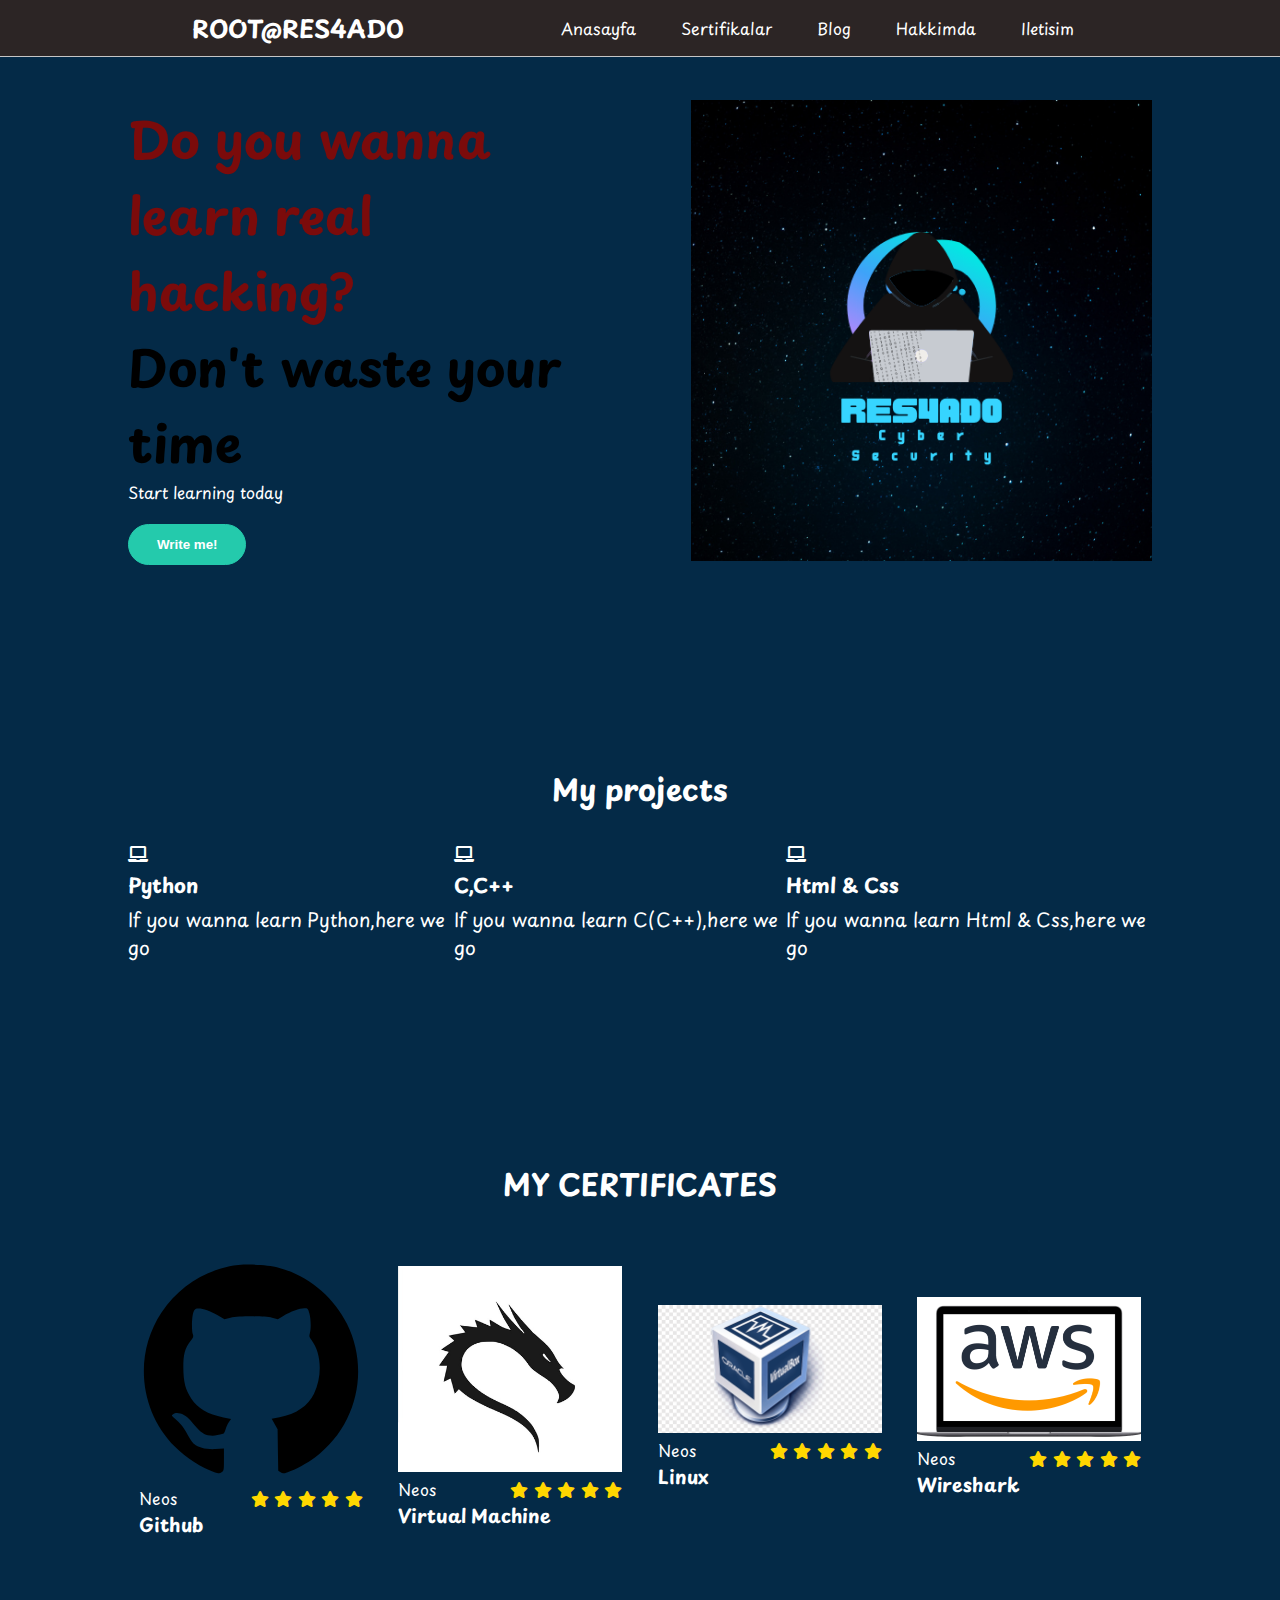
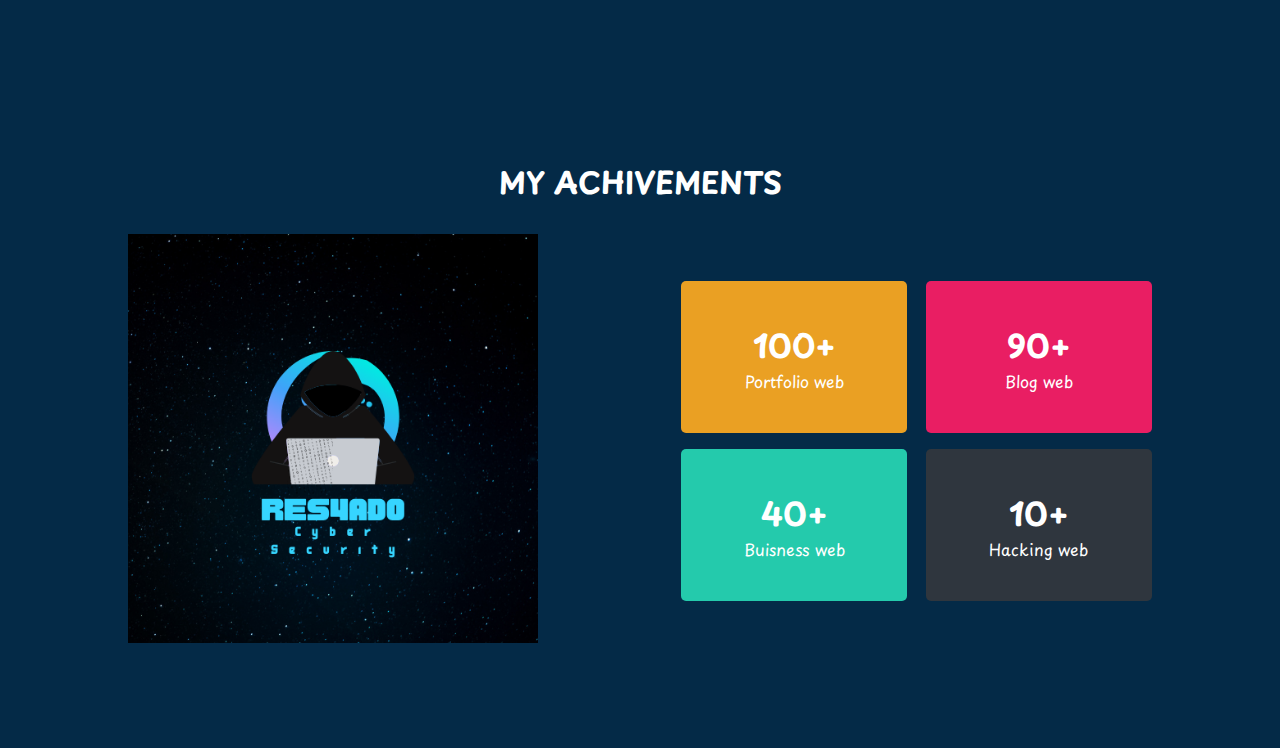
==== index.html @ 1a459b87 "Add files via upload" ====
<!DOCTYPE html>
<html lang="en">
<head>
    <meta charset="UTF-8">
    <meta name="viewport" content="width=device-width, initial-scale=1.0">
    <title>Res4ad0</title>
    <link rel="stylesheet" href="css/style.css">
    <link rel="stylesheet" href="/css/all.min.css">
    <link href="https://fonts.googleapis.com/css2?family=Playpen+Sans&display=swap" rel="stylesheet">
</head>
<body>
    <!---------------------------------Header--------------------------------------->
    <header>
        <div class="navbar">
            <div class="logo">
                <h2><a href="#">root@res4ad0</a></h2>
            </div>
            <ul class="navbar_links">
                <li><a href="#anasayfa">Anasayfa</a></li>
                <li><a href="#sertifikalar">Sertifikalar</a></li>
                <li><a href="#blog">Blog</a></li>
                <li><a href="#hakkimda">Hakkimda</a></li>
                <li><a href="#iletisim">Iletisim</a></li>   
            </ul>
        </div>
    </header>
    <!--------------------------------ANASAYFA------------------------------------->
    <section id="anasayfa">
        <div class="inner_anasayfa">
            <div class="child_anasayfa">
                <h1>Do you wanna learn real hacking?<br> <span class="span_child">Don't waste your time</span></h1>
                <p>Start learning today </p>
                <button class="btn">Write me!</button>
            </div>
            <div class="child_anasayfa">
                <img src="images/logo.png" alt="">
            </div>
        </div>    
    </section>
    <!-----------------------------My projects-------------------------------->
    <section id="My projects">
        <div class="section_title">
        <h2>My projects</h2>
        </div>
        <div class="innersoftware">
            <div class="innersoftware_child">
                <div class="icon">
                  <i class="fas fa-laptop"></i>
                </div>
                <h3>Python</h3>
                <p>If you wanna learn Python,here we go</p>
            </div>
            <div class="innersoftware_child">
                <div class="icon">
                  <i class="fas fa-laptop"></i>
                </div>
                <h3>C,C++</h3>
                <p>If you wanna learn C(C++),here we go</p>
            </div>
            <div class="innersoftware_child">
                <div class="icon">
                  <i class="fas fa-laptop"></i>
                </div>
                <h3>Html & Css</h3>
                <p>If you wanna learn Html & Css,here we go</p>
            </div>
        </div>
    </section>
 <!---------------------Serifikalarim---------------->
    <section id="setifikalarim">
        <div class="section_title">
            <h2>MY CERTIFICATES</h2>
        </div>
        <div class="inner_courses">
            <div class="child_courses">
                <div class="course_img">
                    <img src="images/GitHub_Invertocat_Logo.svg" alt="">
                </div>
                <div class="detail">
                    <p>Neos</p>
                    <ul>
                        <li><i class="fas fa-star"></i></li>
                        <li><i class="fas fa-star"></i></li>
                        <li><i class="fas fa-star"></i></li>
                        <li><i class="fas fa-star"></i></li>
                        <li><i class="fas fa-star"></i></li>
                    </ul>
                    
                </div>
                <h3>Github</h3>
            </div>
            <div class="child_courses">
                <div class="course_img">
                    <img src="images/linux.png" alt="">
                </div>
                <div class="detail">
                    <p>Neos</p>
                    <ul>
                        <li><i class="fas fa-star"></i></li>
                        <li><i class="fas fa-star"></i></li>
                        <li><i class="fas fa-star"></i></li>
                        <li><i class="fas fa-star"></i></li>
                        <li><i class="fas fa-star"></i></li>
                    </ul>
                  
                </div>
                <h3>Virtual Machine</h3>
            </div>  <div class="child_courses">
                <div class="course_img">
                    <img src="images/png-clipart-virtualbox-virtual-machine-operating-systems-virtualization-x86-linux-logo-linux.png" alt="">
                </div>
                <div class="detail">
                    <p>Neos</p>
                    <ul>
                        <li><i class="fas fa-star"></i></li>
                        <li><i class="fas fa-star"></i></li>
                        <li><i class="fas fa-star"></i></li>
                        <li><i class="fas fa-star"></i></li>
                        <li><i class="fas fa-star"></i></li>
                    </ul>
                   
                </div>
                <h3>Linux</h3>
            </div>  <div class="child_courses">
                <div class="course_img">
                    <img src="images/aws-mac.png" alt="">
                <div class="detail">
                    <p>Neos</p>
                    <ul>
                        <li><i class="fas fa-star"></i></li>
                        <li><i class="fas fa-star"></i></li>
                        <li><i class="fas fa-star"></i></li>
                        <li><i class="fas fa-star"></i></li>
                        <li><i class="fas fa-star"></i></li>
                    </ul>
                   
                </div>
                <h3>Wireshark</h3>
          
        </div>
    </section>
    <!--------------------My-achivements---------->
    <section id="achivements">
        <div class="section_title">
            <h2>MY ACHIVEMENTS</h2>
        </div>
        <div class="inner_achivement">
            <div class="child_achivement">
                <img src="images/logo.png" alt="">
            </div>
            <div class="child_achivement2">
                <div class="single_detail sd1">
                    <h1>100+</h1>
                    <p>Portfolio web</p>
                </div>
                <div class="single_detail sd2">
                    <h1>90+</h1>
                    <p>Blog web</p>
                </div> 
                <div class="single_detail sd3">
                    <h1>40+</h1>
                    <p>Buisness web</p>
                </div> 
                <div class="single_detail sd4">
                    <h1>10+</h1>
                    <p>Hacking web</p>
                </div>
            </div>
        </div>
    </section>



   
</body>
</html>
---- css/style.css ----
html{
    scroll-behavior: smooth;
}
*{
    padding: 0;
    margin: 0;
    box-sizing: border-box;
    list-style: none;
    text-decoration: none;
}

body{
    font-family: 'Playpen Sans', cursive;
}

img{
    width: 100%;
}

section{
    padding: 100px 0;
    background: #042a47;
}

.section_title{
    margin-bottom: 30px;
}

.section_title h2{
    position:relative;
    text-align: center;
    color: #fff;
    font-size: 30px;
    transition: all .5s ease-in-out;
}

.section_title h2:hover{
    background-color: aqua;

}

/*---------------------------HEADER----------- */

header{
    background: rgb(44,37,37);
    border-bottom: 1px solid rgba(238,238,238,0.801);
    position: fixed;
    width: 100%;
    z-index: 5;
}

.navbar{
    display: flex;
    justify-content: space-around;
    align-items: center;
    margin: 0 auto;
    width: 80%;
    padding: 10px 0;
}

.navbar_links{
    display: flex;

}
.navbar_links li a{
    margin-left: 15px;
    color: #fff;
    padding: 5px 15px;
    border-radius: 5px;
    transition: all.5s ease-in-out;
}
.navbar_links li a:hover{
    background-color: #24caac;
}

.logo h2 a{
    color: #fff;
    text-transform: uppercase;

}

/*Anasayfa*/
.inner_anasayfa{
    display: flex;
    align-items: center;
    justify-content: space-between;
    margin: 0 auto;
    width: 80%;
    color: #fff;
}

.child_anasayfa{
    flex-basis: 45%;

}
.child_anasayfa h1{
    font-size: 50px;
    color: #7b0b0b;
}

.span_child{
    color: black;
}

.span_child p{
    color: aqua;
    font-size: 25px;
    margin-bottom: 13px;
}

.btn{
    background: #24caac;
    padding: 12px 28px;
    border-radius: 25px;
    color: white;
    border: 1px solid #24caac;
    font-weight: 700;
    cursor: pointer;
    transition: all .3s ease;
    margin-top: 20px;
}

.btn:hover{
    background: transparent;
    letter-spacing: 2px;
}

/*-----Yazilim---*/
.innersoftware{
    display: flex;
    align-items: center;
    width: 80%;
    justify-content: space-between;
    margin: 0 auto;
    color: #fff;
}

.inner_child{
    flex-basis: 31%;
    color: #fff;
    padding: 25px 20px;
    background: rgba(55,66,80,0.281);
    border-radius: 5px;
    border:1px solid transparent;
    transition:all .5s ease-in-out;
}

.innersoftware_child:hover{
    border: 1px solid #24caac;
}

.innersoftware_child:icon{
    font-size: 25px;
    color: #24caac;
}

.innersoftware_child h3{
    font-size: 20px;
    margin: 5px 0;
}

.innersoftware_child p{
    font-size: 19px;
}

/*--------My-certifications------------*/

.inner_courses{
    display: flex;
    flex-wrap: wrap;
    justify-content: space-between;
    align-items: center;
    width: 80%;
    margin: 0 auto;
}

.child_courses{
    flex-basis: 24%;
    color:#fff;
    padding: 20px 10px 20px 10px;
    border: 1px solid transparent;
    transition: .3s;
    border-radius: 5px;
}

.child_courses:hover{
    border: 1px solid #24caac;
}

.child_courses .detail{
    display: flex;
    justify-content: space-between;
}

.child_courses .detail ul{
    display: flex;
    justify-content: space-between;
    flex-basis: 50%;

}

.child_courses .detail ul li{
    color: gold;
}

.inner_achivement{
    display: flex;
    flex-wrap: wrap;
    justify-content: space-between;
    align-items: center;
    width: 80%;
    margin: 0 auto;
}

.child_achivement{
    flex-basis: 40%;
}

.child_achivement img{
    height: 100%;
    width: 100%;
    object-fit: cover;

}

.child_achivement2{
    flex-basis: 46%;
    display: flex;
    flex-wrap: wrap;
    text-align: center;
    justify-content: space-between;
}

.single_detail{
    flex-basis: 48%;
    padding: 40px 30px;
    color: #fff;
    border-radius: 5px;
    transition: .3s;
}

.single_detail:hover{
    transform: scale(1.03);
}

.sd1{
    background: #EAA023;
}

.sd2{
    background: #E91E63;
}
.sd3{
    background: #24caac;
    margin-top: 1rem;
}
.sd4{
    background: #2f363e;
    margin-top: 1rem;
}
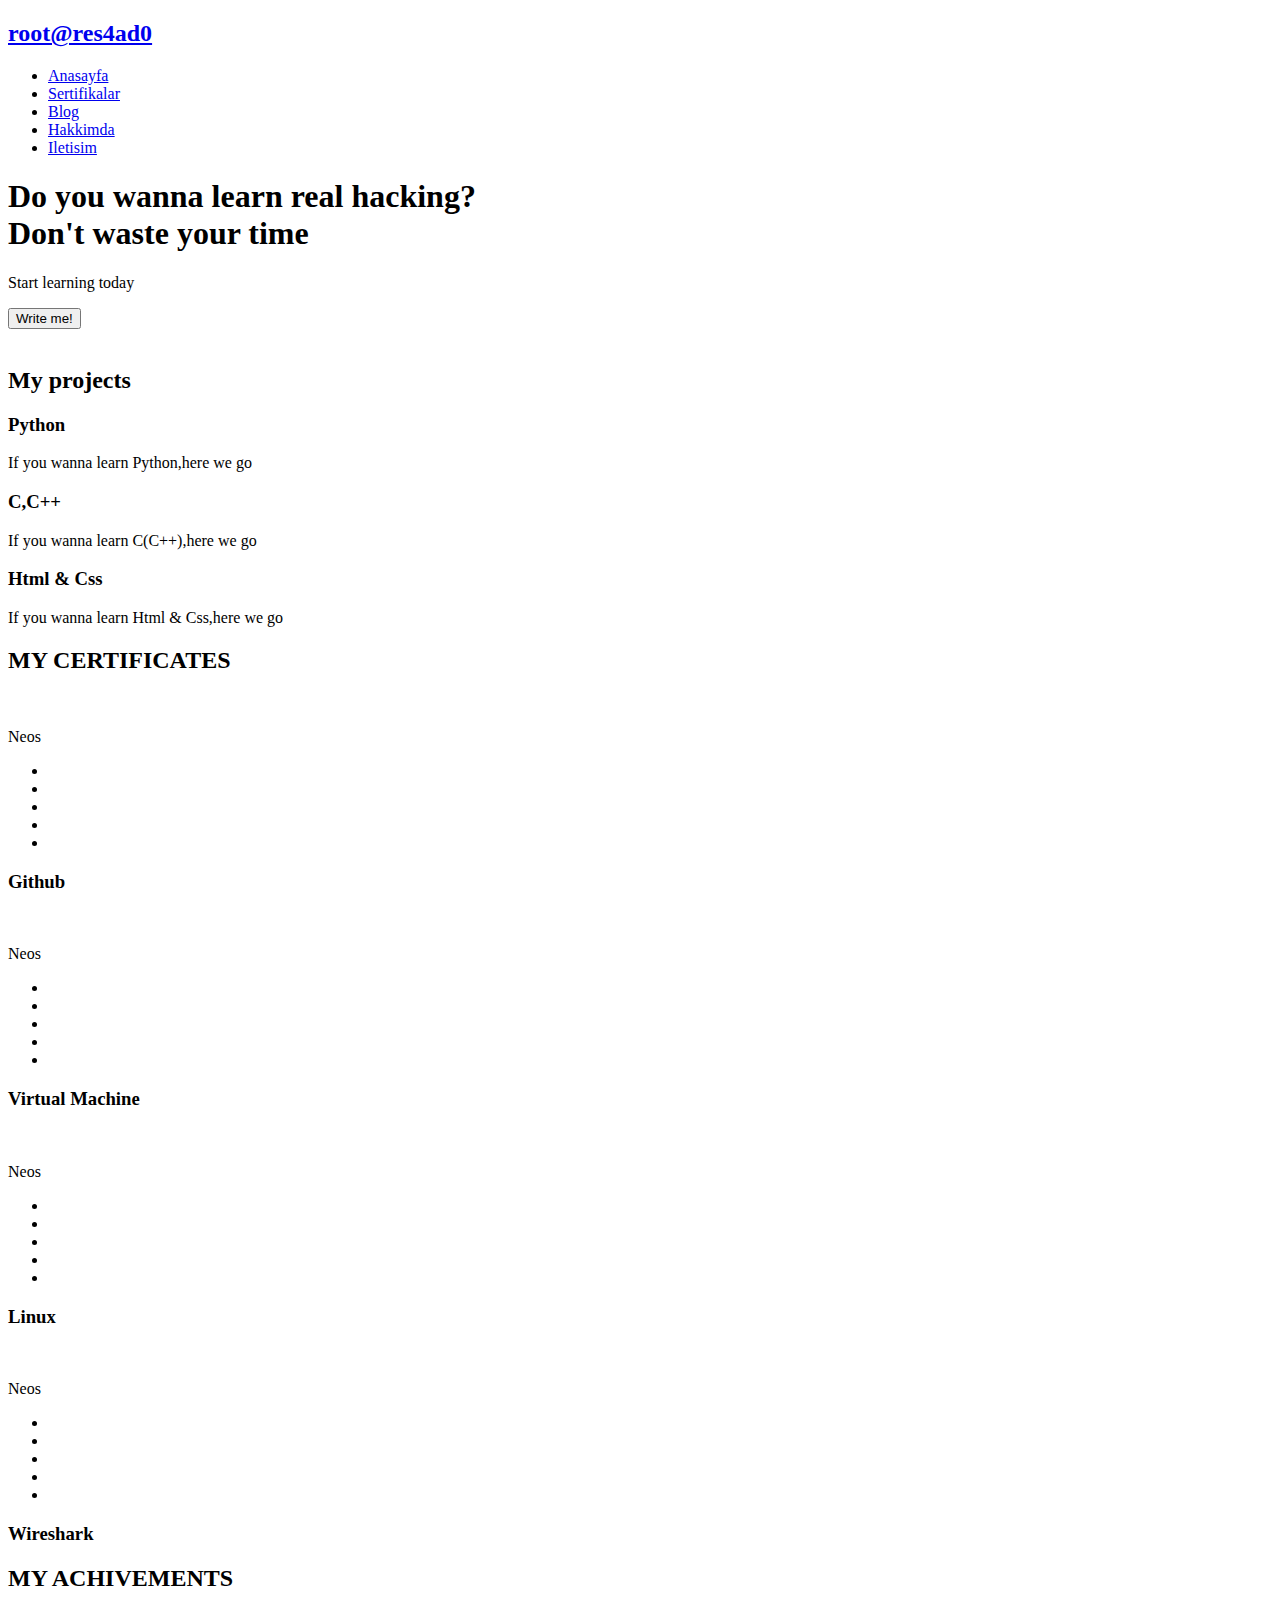
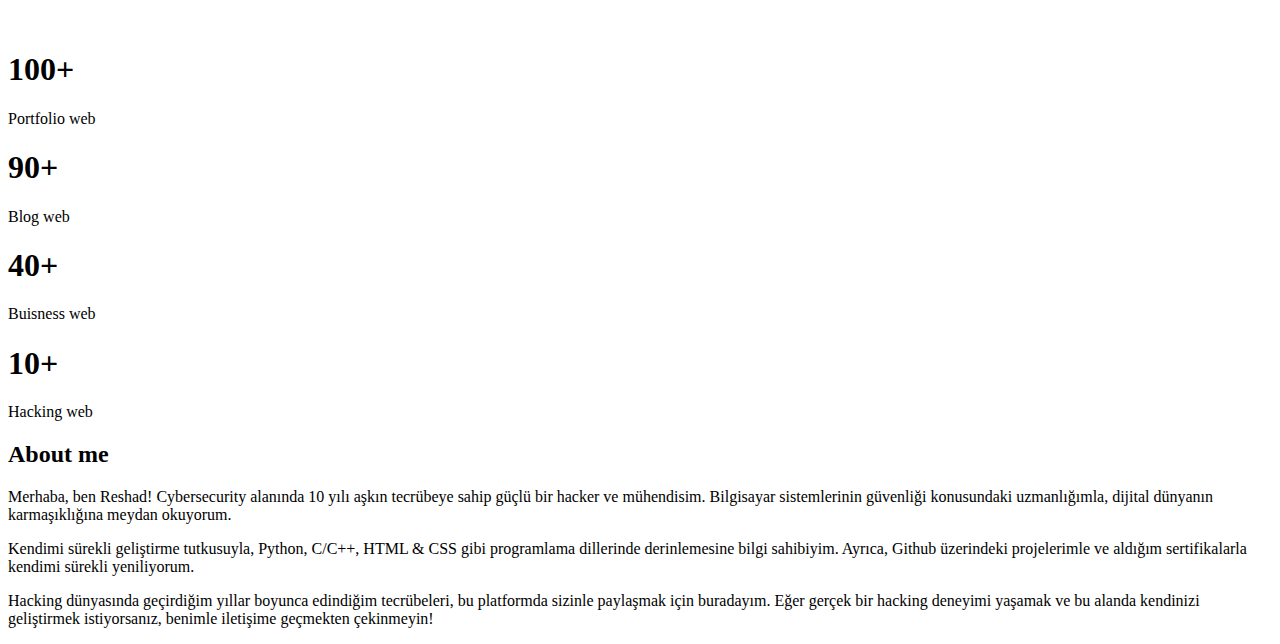
==== commit 6ca0ac37: "Add files via upload" ====
--- a/index.html
+++ b/index.html
@@ -168,6 +168,19 @@
             </div>
         </div>
     </section>
+    <!-------------------Hakkimda-->
+ <!-------------------Hakkimda-->
+<section id="hakkimda">
+    <div class="section_title">
+        <h2>About me</h2>
+    </div>
+    <div class="inner_hakkimda">
+        <p>Merhaba, ben Reshad! Cybersecurity alanında 10 yılı aşkın tecrübeye sahip güçlü bir hacker ve mühendisim. Bilgisayar sistemlerinin güvenliği konusundaki uzmanlığımla, dijital dünyanın karmaşıklığına meydan okuyorum.</p>
+        <p>Kendimi sürekli geliştirme tutkusuyla, Python, C/C++, HTML & CSS gibi programlama dillerinde derinlemesine bilgi sahibiyim. Ayrıca, Github üzerindeki projelerimle ve aldığım sertifikalarla kendimi sürekli yeniliyorum.</p>
+        <p>Hacking dünyasında geçirdiğim yıllar boyunca edindiğim tecrübeleri, bu platformda sizinle paylaşmak için buradayım. Eğer gerçek bir hacking deneyimi yaşamak ve bu alanda kendinizi geliştirmek istiyorsanız, benimle iletişime geçmekten çekinmeyin!</p>
+    </div>
+</section>
+
 
 
 
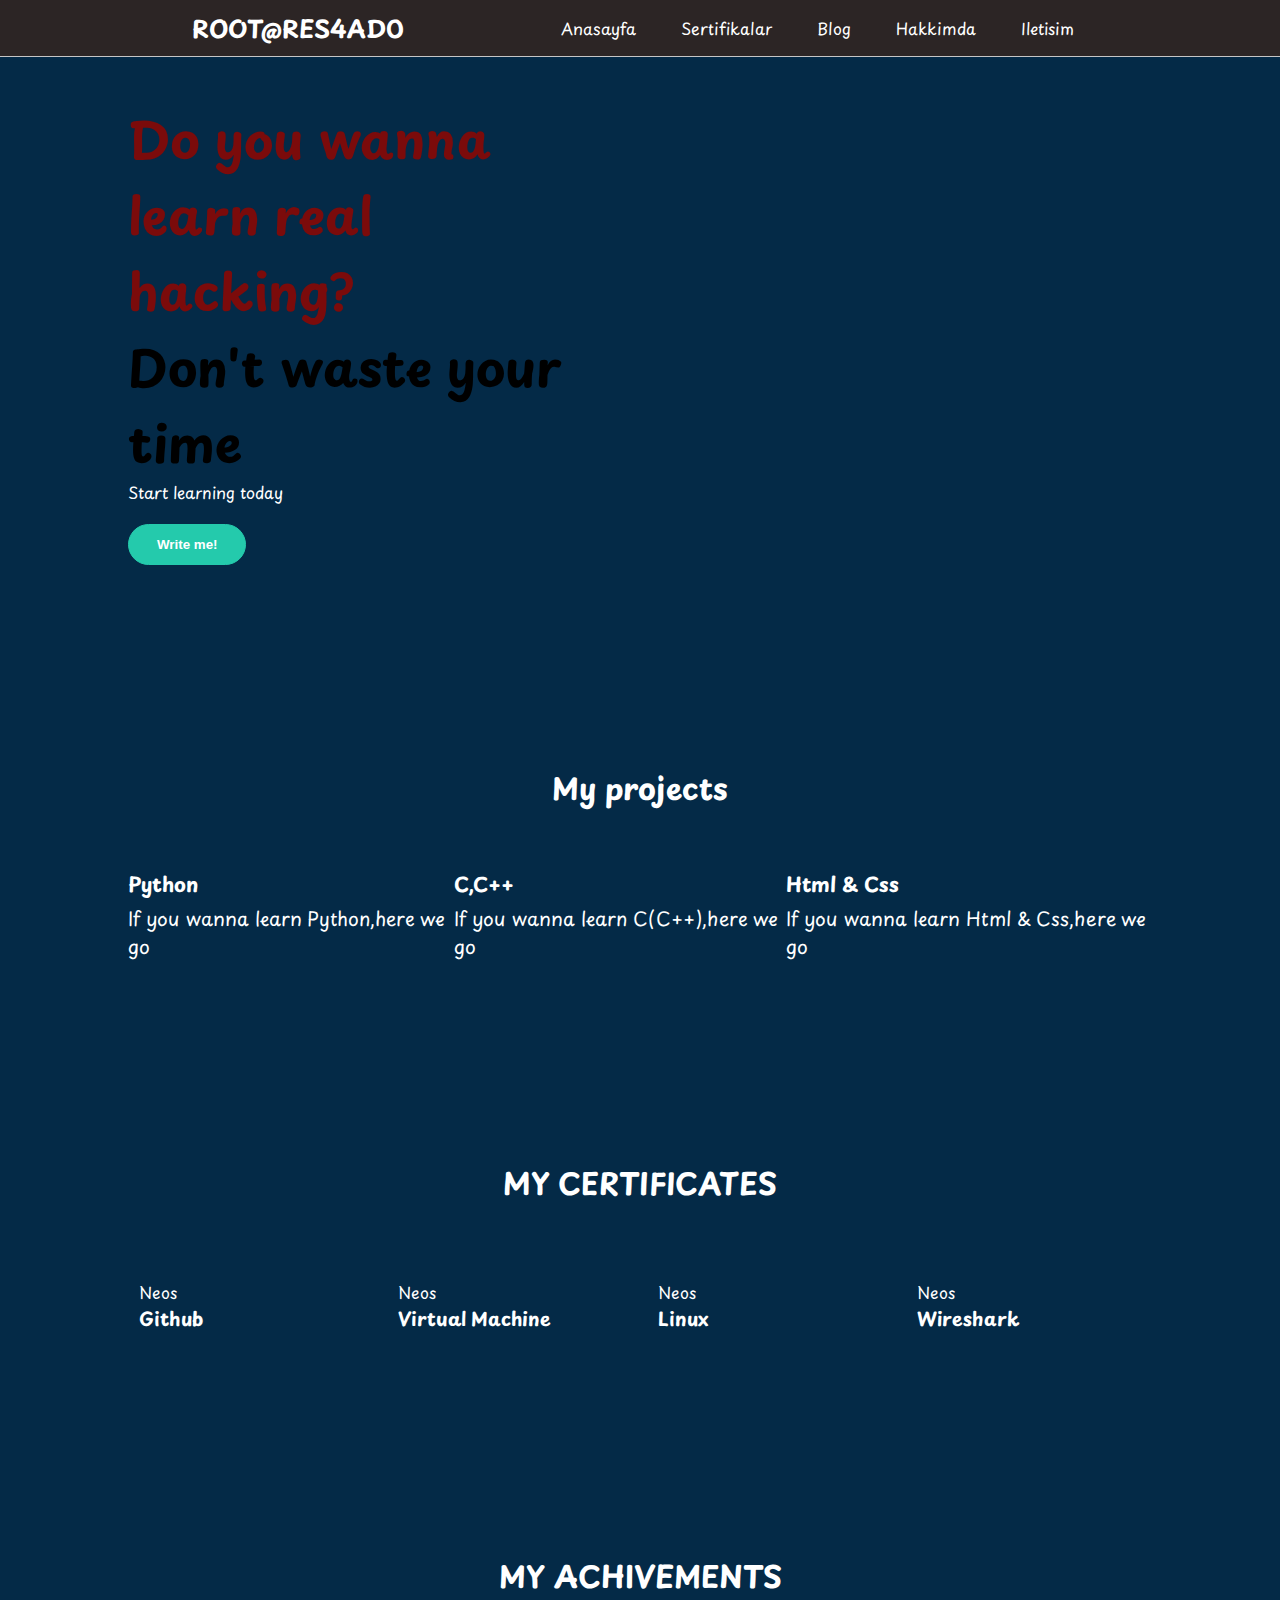
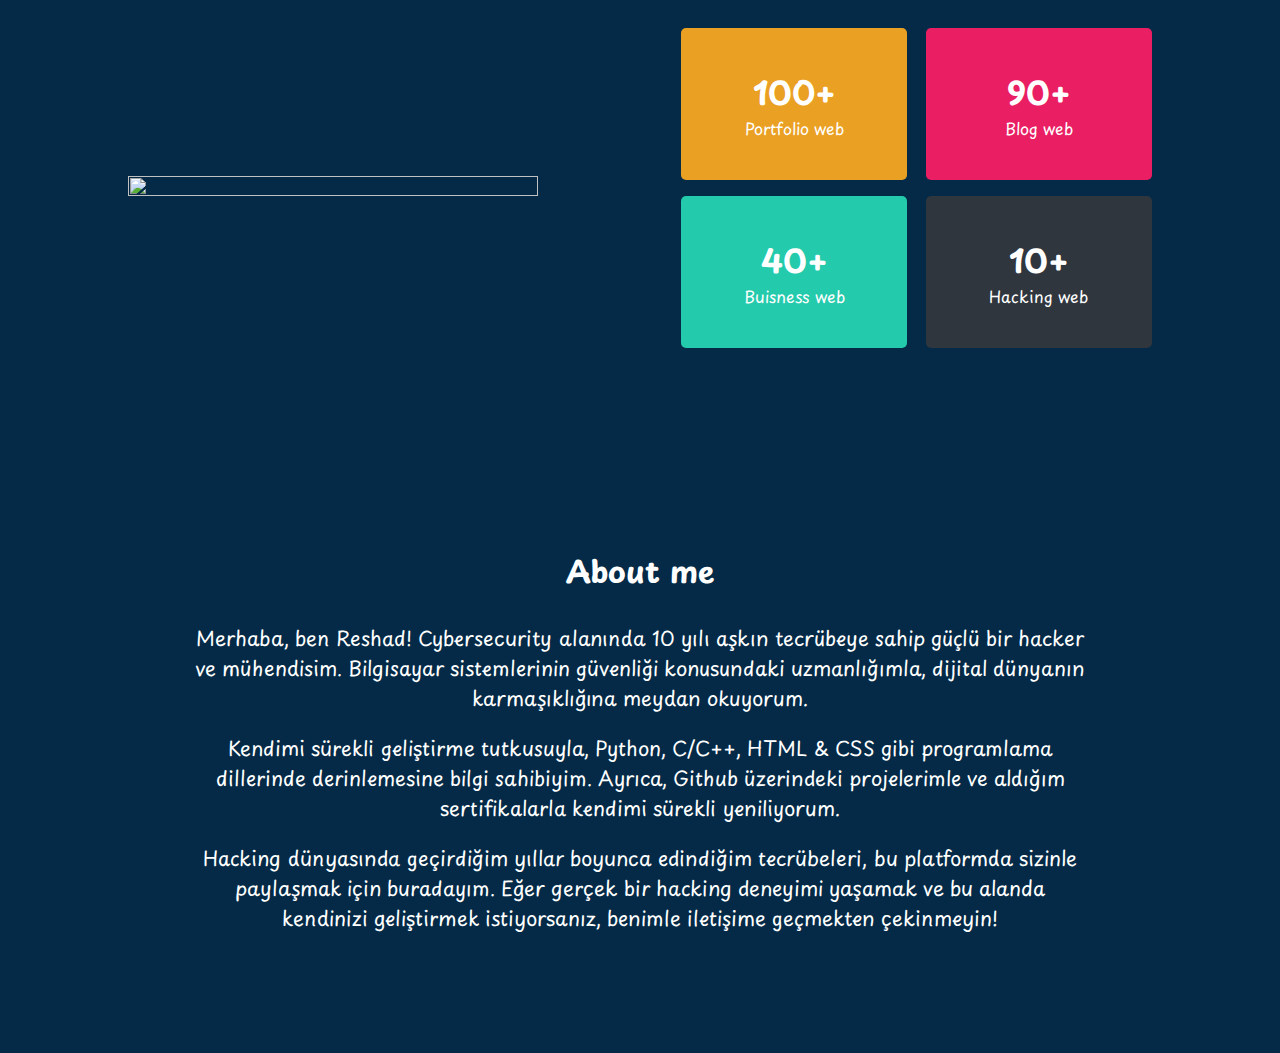
==== commit 11d2a043: "Update index.html" ====
--- a/index.html
+++ b/index.html
@@ -4,8 +4,8 @@
     <meta charset="UTF-8">
     <meta name="viewport" content="width=device-width, initial-scale=1.0">
     <title>Res4ad0</title>
-    <link rel="stylesheet" href="css/style.css">
-    <link rel="stylesheet" href="/css/all.min.css">
+    <link rel="stylesheet" href="style.css">
+    <link rel="stylesheet" href="all.min.css">
     <link href="https://fonts.googleapis.com/css2?family=Playpen+Sans&display=swap" rel="stylesheet">
 </head>
 <body>
@@ -186,4 +186,4 @@
 
    
 </body>
-</html>+</html>
--- a/style.css
+++ b/style.css
@@ -0,0 +1,276 @@
+html{
+    scroll-behavior: smooth;
+}
+*{
+    padding: 0;
+    margin: 0;
+    box-sizing: border-box;
+    list-style: none;
+    text-decoration: none;
+}
+
+body{
+    font-family: 'Playpen Sans', cursive;
+}
+
+img{
+    width: 100%;
+}
+
+section{
+    padding: 100px 0;
+    background: #042a47;
+}
+
+.section_title{
+    margin-bottom: 30px;
+}
+
+.section_title h2{
+    position:relative;
+    text-align: center;
+    color: #fff;
+    font-size: 30px;
+    transition: all .5s ease-in-out;
+}
+
+.section_title h2:hover{
+    background-color: aqua;
+
+}
+
+/*---------------------------HEADER----------- */
+
+header{
+    background: rgb(44,37,37);
+    border-bottom: 1px solid rgba(238,238,238,0.801);
+    position: fixed;
+    width: 100%;
+    z-index: 5;
+}
+
+.navbar{
+    display: flex;
+    justify-content: space-around;
+    align-items: center;
+    margin: 0 auto;
+    width: 80%;
+    padding: 10px 0;
+}
+
+.navbar_links{
+    display: flex;
+
+}
+.navbar_links li a{
+    margin-left: 15px;
+    color: #fff;
+    padding: 5px 15px;
+    border-radius: 5px;
+    transition: all.5s ease-in-out;
+}
+.navbar_links li a:hover{
+    background-color: #24caac;
+}
+
+.logo h2 a{
+    color: #fff;
+    text-transform: uppercase;
+
+}
+
+/*Anasayfa*/
+.inner_anasayfa{
+    display: flex;
+    align-items: center;
+    justify-content: space-between;
+    margin: 0 auto;
+    width: 80%;
+    color: #fff;
+}
+
+.child_anasayfa{
+    flex-basis: 45%;
+
+}
+.child_anasayfa h1{
+    font-size: 50px;
+    color: #7b0b0b;
+}
+
+.span_child{
+    color: black;
+}
+
+.span_child p{
+    color: aqua;
+    font-size: 25px;
+    margin-bottom: 13px;
+}
+
+.btn{
+    background: #24caac;
+    padding: 12px 28px;
+    border-radius: 25px;
+    color: white;
+    border: 1px solid #24caac;
+    font-weight: 700;
+    cursor: pointer;
+    transition: all .3s ease;
+    margin-top: 20px;
+}
+
+.btn:hover{
+    background: transparent;
+    letter-spacing: 2px;
+}
+
+/*-----Yazilim---*/
+.innersoftware{
+    display: flex;
+    align-items: center;
+    width: 80%;
+    justify-content: space-between;
+    margin: 0 auto;
+    color: #fff;
+}
+
+.inner_child{
+    flex-basis: 31%;
+    color: #fff;
+    padding: 25px 20px;
+    background: rgba(55,66,80,0.281);
+    border-radius: 5px;
+    border:1px solid transparent;
+    transition:all .5s ease-in-out;
+}
+
+.innersoftware_child:hover{
+    border: 1px solid #24caac;
+}
+
+.innersoftware_child:icon{
+    font-size: 25px;
+    color: #24caac;
+}
+
+.innersoftware_child h3{
+    font-size: 20px;
+    margin: 5px 0;
+}
+
+.innersoftware_child p{
+    font-size: 19px;
+}
+
+/*--------My-certifications------------*/
+
+.inner_courses{
+    display: flex;
+    flex-wrap: wrap;
+    justify-content: space-between;
+    align-items: center;
+    width: 80%;
+    margin: 0 auto;
+}
+
+.child_courses{
+    flex-basis: 24%;
+    color:#fff;
+    padding: 20px 10px 20px 10px;
+    border: 1px solid transparent;
+    transition: .3s;
+    border-radius: 5px;
+}
+
+.child_courses:hover{
+    border: 1px solid #24caac;
+}
+
+.child_courses .detail{
+    display: flex;
+    justify-content: space-between;
+}
+
+.child_courses .detail ul{
+    display: flex;
+    justify-content: space-between;
+    flex-basis: 50%;
+
+}
+
+.child_courses .detail ul li{
+    color: gold;
+}
+
+.inner_achivement{
+    display: flex;
+    flex-wrap: wrap;
+    justify-content: space-between;
+    align-items: center;
+    width: 80%;
+    margin: 0 auto;
+}
+
+.child_achivement{
+    flex-basis: 40%;
+}
+
+.child_achivement img{
+    height: 100%;
+    width: 100%;
+    object-fit: cover;
+
+}
+
+.child_achivement2{
+    flex-basis: 46%;
+    display: flex;
+    flex-wrap: wrap;
+    text-align: center;
+    justify-content: space-between;
+}
+
+.single_detail{
+    flex-basis: 48%;
+    padding: 40px 30px;
+    color: #fff;
+    border-radius: 5px;
+    transition: .3s;
+}
+
+.single_detail:hover{
+    transform: scale(1.03);
+}
+
+.sd1{
+    background: #EAA023;
+}
+
+.sd2{
+    background: #E91E63;
+}
+.sd3{
+    background: #24caac;
+    margin-top: 1rem;
+}
+.sd4{
+    background: #2f363e;
+    margin-top: 1rem;
+}
+
+/* Hakkimda Bolumu Duzenlemeleri */
+#hakkimda {
+    text-align: center;
+}
+
+.inner_hakkimda {
+    max-width: 900px; /* Yazı içeriğinin genişliği */
+    margin: 0 auto; /* Ortaya aligment */
+    color: #fff; /* Yazı rengi */
+    font-size: 20px;
+}
+
+.inner_hakkimda p {
+    margin-bottom: 20px; /* Paragraflar arası boşluk */
+}
--- a/all.min.css
+++ b/all.min.css
@@ -0,0 +1,5 @@
+/*!
+ * Font Awesome Free 5.15.4 by @fontawesome - https://fontawesome.com
+ * License - https://fontawesome.com/license/free (Icons: CC BY 4.0, Fonts: SIL OFL 1.1, Code: MIT License)
+ */
+.fa,.fab,.fad,.fal,.far,.fas{-moz-osx-font-smoothing:grayscale;-webkit-font-smoothing:antialiased;display:inline-block;font-style:normal;font-variant:normal;text-rendering:auto;line-height:1}.fa-lg{font-size:1.33333em;line-height:.75em;vertical-align:-.0667em}.fa-xs{font-size:.75em}.fa-sm{font-size:.875em}.fa-1x{font-size:1em}.fa-2x{font-size:2em}.fa-3x{font-size:3em}.fa-4x{font-size:4em}.fa-5x{font-size:5em}.fa-6x{font-size:6em}.fa-7x{font-size:7em}.fa-8x{font-size:8em}.fa-9x{font-size:9em}.fa-10x{font-size:10em}.fa-fw{text-align:center;width:1.25em}.fa-ul{list-style-type:none;margin-left:2.5em;padding-left:0}.fa-ul>li{position:relative}.fa-li{left:-2em;position:absolute;text-align:center;width:2em;line-height:inherit}.fa-border{border:.08em solid #eee;border-radius:.1em;padding:.2em .25em .15em}.fa-pull-left{float:left}.fa-pull-right{float:right}.fa.fa-pull-left,.fab.fa-pull-left,.fal.fa-pull-left,.far.fa-pull-left,.fas.fa-pull-left{margin-right:.3em}.fa.fa-pull-right,.fab.fa-pull-right,.fal.fa-pull-right,.far.fa-pull-right,.fas.fa-pull-right{margin-left:.3em}.fa-spin{-webkit-animation:fa-spin 2s linear infinite;animation:fa-spin 2s linear infinite}.fa-pulse{-webkit-animation:fa-spin 1s steps(8) infinite;animation:fa-spin 1s steps(8) infinite}@-webkit-keyframes fa-spin{0%{-webkit-transform:rotate(0deg);transform:rotate(0deg)}to{-webkit-transform:rotate(1turn);transform:rotate(1turn)}}@keyframes fa-spin{0%{-webkit-transform:rotate(0deg);transform:rotate(0deg)}to{-webkit-transform:rotate(1turn);transform:rotate(1turn)}}.fa-rotate-90{-ms-filter:"progid:DXImageTransform.Microsoft.BasicImage(rotation=1)";-webkit-transform:rotate(90deg);transform:rotate(90deg)}.fa-rotate-180{-ms-filter:"progid:DXImageTransform.Microsoft.BasicImage(rotation=2)";-webkit-transform:rotate(180deg);transform:rotate(180deg)}.fa-rotate-270{-ms-filter:"progid:DXImageTransform.Microsoft.BasicImage(rotation=3)";-webkit-transform:rotate(270deg);transform:rotate(270deg)}.fa-flip-horizontal{-ms-filter:"progid:DXImageTransform.Microsoft.BasicImage(rotation=0, mirror=1)";-webkit-transform:scaleX(-1);transform:scaleX(-1)}.fa-flip-vertical{-webkit-transform:scaleY(-1);transform:scaleY(-1)}.fa-flip-both,.fa-flip-horizontal.fa-flip-vertical,.fa-flip-vertical{-ms-filter:"progid:DXImageTransform.Microsoft.BasicImage(rotation=2, mirror=1)"}.fa-flip-both,.fa-flip-horizontal.fa-flip-vertical{-webkit-transform:scale(-1);transform:scale(-1)}:root .fa-flip-both,:root .fa-flip-horizontal,:root .fa-flip-vertical,:root .fa-rotate-90,:root .fa-rotate-180,:root .fa-rotate-270{-webkit-filter:none;filter:none}.fa-stack{display:inline-block;height:2em;line-height:2em;position:relative;vertical-align:middle;width:2.5em}.fa-stack-1x,.fa-stack-2x{left:0;position:absolute;text-align:center;width:100%}.fa-stack-1x{line-height:inherit}.fa-stack-2x{font-size:2em}.fa-inverse{color:#fff}.fa-500px:before{content:"\f26e"}.fa-accessible-icon:before{content:"\f368"}.fa-accusoft:before{content:"\f369"}.fa-acquisitions-incorporated:before{content:"\f6af"}.fa-ad:before{content:"\f641"}.fa-address-book:before{content:"\f2b9"}.fa-address-card:before{content:"\f2bb"}.fa-adjust:before{content:"\f042"}.fa-adn:before{content:"\f170"}.fa-adversal:before{content:"\f36a"}.fa-affiliatetheme:before{content:"\f36b"}.fa-air-freshener:before{content:"\f5d0"}.fa-airbnb:before{content:"\f834"}.fa-algolia:before{content:"\f36c"}.fa-align-center:before{content:"\f037"}.fa-align-justify:before{content:"\f039"}.fa-align-left:before{content:"\f036"}.fa-align-right:before{content:"\f038"}.fa-alipay:before{content:"\f642"}.fa-allergies:before{content:"\f461"}.fa-amazon:before{content:"\f270"}.fa-amazon-pay:before{content:"\f42c"}.fa-ambulance:before{content:"\f0f9"}.fa-american-sign-language-interpreting:before{content:"\f2a3"}.fa-amilia:before{content:"\f36d"}.fa-anchor:before{content:"\f13d"}.fa-android:before{content:"\f17b"}.fa-angellist:before{content:"\f209"}.fa-angle-double-down:before{content:"\f103"}.fa-angle-double-left:before{content:"\f100"}.fa-angle-double-right:before{content:"\f101"}.fa-angle-double-up:before{content:"\f102"}.fa-angle-down:before{content:"\f107"}.fa-angle-left:before{content:"\f104"}.fa-angle-right:before{content:"\f105"}.fa-angle-up:before{content:"\f106"}.fa-angry:before{content:"\f556"}.fa-angrycreative:before{content:"\f36e"}.fa-angular:before{content:"\f420"}.fa-ankh:before{content:"\f644"}.fa-app-store:before{content:"\f36f"}.fa-app-store-ios:before{content:"\f370"}.fa-apper:before{content:"\f371"}.fa-apple:before{content:"\f179"}.fa-apple-alt:before{content:"\f5d1"}.fa-apple-pay:before{content:"\f415"}.fa-archive:before{content:"\f187"}.fa-archway:before{content:"\f557"}.fa-arrow-alt-circle-down:before{content:"\f358"}.fa-arrow-alt-circle-left:before{content:"\f359"}.fa-arrow-alt-circle-right:before{content:"\f35a"}.fa-arrow-alt-circle-up:before{content:"\f35b"}.fa-arrow-circle-down:before{content:"\f0ab"}.fa-arrow-circle-left:before{content:"\f0a8"}.fa-arrow-circle-right:before{content:"\f0a9"}.fa-arrow-circle-up:before{content:"\f0aa"}.fa-arrow-down:before{content:"\f063"}.fa-arrow-left:before{content:"\f060"}.fa-arrow-right:before{content:"\f061"}.fa-arrow-up:before{content:"\f062"}.fa-arrows-alt:before{content:"\f0b2"}.fa-arrows-alt-h:before{content:"\f337"}.fa-arrows-alt-v:before{content:"\f338"}.fa-artstation:before{content:"\f77a"}.fa-assistive-listening-systems:before{content:"\f2a2"}.fa-asterisk:before{content:"\f069"}.fa-asymmetrik:before{content:"\f372"}.fa-at:before{content:"\f1fa"}.fa-atlas:before{content:"\f558"}.fa-atlassian:before{content:"\f77b"}.fa-atom:before{content:"\f5d2"}.fa-audible:before{content:"\f373"}.fa-audio-description:before{content:"\f29e"}.fa-autoprefixer:before{content:"\f41c"}.fa-avianex:before{content:"\f374"}.fa-aviato:before{content:"\f421"}.fa-award:before{content:"\f559"}.fa-aws:before{content:"\f375"}.fa-baby:before{content:"\f77c"}.fa-baby-carriage:before{content:"\f77d"}.fa-backspace:before{content:"\f55a"}.fa-backward:before{content:"\f04a"}.fa-bacon:before{content:"\f7e5"}.fa-bacteria:before{content:"\e059"}.fa-bacterium:before{content:"\e05a"}.fa-bahai:before{content:"\f666"}.fa-balance-scale:before{content:"\f24e"}.fa-balance-scale-left:before{content:"\f515"}.fa-balance-scale-right:before{content:"\f516"}.fa-ban:before{content:"\f05e"}.fa-band-aid:before{content:"\f462"}.fa-bandcamp:before{content:"\f2d5"}.fa-barcode:before{content:"\f02a"}.fa-bars:before{content:"\f0c9"}.fa-baseball-ball:before{content:"\f433"}.fa-basketball-ball:before{content:"\f434"}.fa-bath:before{content:"\f2cd"}.fa-battery-empty:before{content:"\f244"}.fa-battery-full:before{content:"\f240"}.fa-battery-half:before{content:"\f242"}.fa-battery-quarter:before{content:"\f243"}.fa-battery-three-quarters:before{content:"\f241"}.fa-battle-net:before{content:"\f835"}.fa-bed:before{content:"\f236"}.fa-beer:before{content:"\f0fc"}.fa-behance:before{content:"\f1b4"}.fa-behance-square:before{content:"\f1b5"}.fa-bell:before{content:"\f0f3"}.fa-bell-slash:before{content:"\f1f6"}.fa-bezier-curve:before{content:"\f55b"}.fa-bible:before{content:"\f647"}.fa-bicycle:before{content:"\f206"}.fa-biking:before{content:"\f84a"}.fa-bimobject:before{content:"\f378"}.fa-binoculars:before{content:"\f1e5"}.fa-biohazard:before{content:"\f780"}.fa-birthday-cake:before{content:"\f1fd"}.fa-bitbucket:before{content:"\f171"}.fa-bitcoin:before{content:"\f379"}.fa-bity:before{content:"\f37a"}.fa-black-tie:before{content:"\f27e"}.fa-blackberry:before{content:"\f37b"}.fa-blender:before{content:"\f517"}.fa-blender-phone:before{content:"\f6b6"}.fa-blind:before{content:"\f29d"}.fa-blog:before{content:"\f781"}.fa-blogger:before{content:"\f37c"}.fa-blogger-b:before{content:"\f37d"}.fa-bluetooth:before{content:"\f293"}.fa-bluetooth-b:before{content:"\f294"}.fa-bold:before{content:"\f032"}.fa-bolt:before{content:"\f0e7"}.fa-bomb:before{content:"\f1e2"}.fa-bone:before{content:"\f5d7"}.fa-bong:before{content:"\f55c"}.fa-book:before{content:"\f02d"}.fa-book-dead:before{content:"\f6b7"}.fa-book-medical:before{content:"\f7e6"}.fa-book-open:before{content:"\f518"}.fa-book-reader:before{content:"\f5da"}.fa-bookmark:before{content:"\f02e"}.fa-bootstrap:before{content:"\f836"}.fa-border-all:before{content:"\f84c"}.fa-border-none:before{content:"\f850"}.fa-border-style:before{content:"\f853"}.fa-bowling-ball:before{content:"\f436"}.fa-box:before{content:"\f466"}.fa-box-open:before{content:"\f49e"}.fa-box-tissue:before{content:"\e05b"}.fa-boxes:before{content:"\f468"}.fa-braille:before{content:"\f2a1"}.fa-brain:before{content:"\f5dc"}.fa-bread-slice:before{content:"\f7ec"}.fa-briefcase:before{content:"\f0b1"}.fa-briefcase-medical:before{content:"\f469"}.fa-broadcast-tower:before{content:"\f519"}.fa-broom:before{content:"\f51a"}.fa-brush:before{content:"\f55d"}.fa-btc:before{content:"\f15a"}.fa-buffer:before{content:"\f837"}.fa-bug:before{content:"\f188"}.fa-building:before{content:"\f1ad"}.fa-bullhorn:before{content:"\f0a1"}.fa-bullseye:before{content:"\f140"}.fa-burn:before{content:"\f46a"}.fa-buromobelexperte:before{content:"\f37f"}.fa-bus:before{content:"\f207"}.fa-bus-alt:before{content:"\f55e"}.fa-business-time:before{content:"\f64a"}.fa-buy-n-large:before{content:"\f8a6"}.fa-buysellads:before{content:"\f20d"}.fa-calculator:before{content:"\f1ec"}.fa-calendar:before{content:"\f133"}.fa-calendar-alt:before{content:"\f073"}.fa-calendar-check:before{content:"\f274"}.fa-calendar-day:before{content:"\f783"}.fa-calendar-minus:before{content:"\f272"}.fa-calendar-plus:before{content:"\f271"}.fa-calendar-times:before{content:"\f273"}.fa-calendar-week:before{content:"\f784"}.fa-camera:before{content:"\f030"}.fa-camera-retro:before{content:"\f083"}.fa-campground:before{content:"\f6bb"}.fa-canadian-maple-leaf:before{content:"\f785"}.fa-candy-cane:before{content:"\f786"}.fa-cannabis:before{content:"\f55f"}.fa-capsules:before{content:"\f46b"}.fa-car:before{content:"\f1b9"}.fa-car-alt:before{content:"\f5de"}.fa-car-battery:before{content:"\f5df"}.fa-car-crash:before{content:"\f5e1"}.fa-car-side:before{content:"\f5e4"}.fa-caravan:before{content:"\f8ff"}.fa-caret-down:before{content:"\f0d7"}.fa-caret-left:before{content:"\f0d9"}.fa-caret-right:before{content:"\f0da"}.fa-caret-square-down:before{content:"\f150"}.fa-caret-square-left:before{content:"\f191"}.fa-caret-square-right:before{content:"\f152"}.fa-caret-square-up:before{content:"\f151"}.fa-caret-up:before{content:"\f0d8"}.fa-carrot:before{content:"\f787"}.fa-cart-arrow-down:before{content:"\f218"}.fa-cart-plus:before{content:"\f217"}.fa-cash-register:before{content:"\f788"}.fa-cat:before{content:"\f6be"}.fa-cc-amazon-pay:before{content:"\f42d"}.fa-cc-amex:before{content:"\f1f3"}.fa-cc-apple-pay:before{content:"\f416"}.fa-cc-diners-club:before{content:"\f24c"}.fa-cc-discover:before{content:"\f1f2"}.fa-cc-jcb:before{content:"\f24b"}.fa-cc-mastercard:before{content:"\f1f1"}.fa-cc-paypal:before{content:"\f1f4"}.fa-cc-stripe:before{content:"\f1f5"}.fa-cc-visa:before{content:"\f1f0"}.fa-centercode:before{content:"\f380"}.fa-centos:before{content:"\f789"}.fa-certificate:before{content:"\f0a3"}.fa-chair:before{content:"\f6c0"}.fa-chalkboard:before{content:"\f51b"}.fa-chalkboard-teacher:before{content:"\f51c"}.fa-charging-station:before{content:"\f5e7"}.fa-chart-area:before{content:"\f1fe"}.fa-chart-bar:before{content:"\f080"}.fa-chart-line:before{content:"\f201"}.fa-chart-pie:before{content:"\f200"}.fa-check:before{content:"\f00c"}.fa-check-circle:before{content:"\f058"}.fa-check-double:before{content:"\f560"}.fa-check-square:before{content:"\f14a"}.fa-cheese:before{content:"\f7ef"}.fa-chess:before{content:"\f439"}.fa-chess-bishop:before{content:"\f43a"}.fa-chess-board:before{content:"\f43c"}.fa-chess-king:before{content:"\f43f"}.fa-chess-knight:before{content:"\f441"}.fa-chess-pawn:before{content:"\f443"}.fa-chess-queen:before{content:"\f445"}.fa-chess-rook:before{content:"\f447"}.fa-chevron-circle-down:before{content:"\f13a"}.fa-chevron-circle-left:before{content:"\f137"}.fa-chevron-circle-right:before{content:"\f138"}.fa-chevron-circle-up:before{content:"\f139"}.fa-chevron-down:before{content:"\f078"}.fa-chevron-left:before{content:"\f053"}.fa-chevron-right:before{content:"\f054"}.fa-chevron-up:before{content:"\f077"}.fa-child:before{content:"\f1ae"}.fa-chrome:before{content:"\f268"}.fa-chromecast:before{content:"\f838"}.fa-church:before{content:"\f51d"}.fa-circle:before{content:"\f111"}.fa-circle-notch:before{content:"\f1ce"}.fa-city:before{content:"\f64f"}.fa-clinic-medical:before{content:"\f7f2"}.fa-clipboard:before{content:"\f328"}.fa-clipboard-check:before{content:"\f46c"}.fa-clipboard-list:before{content:"\f46d"}.fa-clock:before{content:"\f017"}.fa-clone:before{content:"\f24d"}.fa-closed-captioning:before{content:"\f20a"}.fa-cloud:before{content:"\f0c2"}.fa-cloud-download-alt:before{content:"\f381"}.fa-cloud-meatball:before{content:"\f73b"}.fa-cloud-moon:before{content:"\f6c3"}.fa-cloud-moon-rain:before{content:"\f73c"}.fa-cloud-rain:before{content:"\f73d"}.fa-cloud-showers-heavy:before{content:"\f740"}.fa-cloud-sun:before{content:"\f6c4"}.fa-cloud-sun-rain:before{content:"\f743"}.fa-cloud-upload-alt:before{content:"\f382"}.fa-cloudflare:before{content:"\e07d"}.fa-cloudscale:before{content:"\f383"}.fa-cloudsmith:before{content:"\f384"}.fa-cloudversify:before{content:"\f385"}.fa-cocktail:before{content:"\f561"}.fa-code:before{content:"\f121"}.fa-code-branch:before{content:"\f126"}.fa-codepen:before{content:"\f1cb"}.fa-codiepie:before{content:"\f284"}.fa-coffee:before{content:"\f0f4"}.fa-cog:before{content:"\f013"}.fa-cogs:before{content:"\f085"}.fa-coins:before{content:"\f51e"}.fa-columns:before{content:"\f0db"}.fa-comment:before{content:"\f075"}.fa-comment-alt:before{content:"\f27a"}.fa-comment-dollar:before{content:"\f651"}.fa-comment-dots:before{content:"\f4ad"}.fa-comment-medical:before{content:"\f7f5"}.fa-comment-slash:before{content:"\f4b3"}.fa-comments:before{content:"\f086"}.fa-comments-dollar:before{content:"\f653"}.fa-compact-disc:before{content:"\f51f"}.fa-compass:before{content:"\f14e"}.fa-compress:before{content:"\f066"}.fa-compress-alt:before{content:"\f422"}.fa-compress-arrows-alt:before{content:"\f78c"}.fa-concierge-bell:before{content:"\f562"}.fa-confluence:before{content:"\f78d"}.fa-connectdevelop:before{content:"\f20e"}.fa-contao:before{content:"\f26d"}.fa-cookie:before{content:"\f563"}.fa-cookie-bite:before{content:"\f564"}.fa-copy:before{content:"\f0c5"}.fa-copyright:before{content:"\f1f9"}.fa-cotton-bureau:before{content:"\f89e"}.fa-couch:before{content:"\f4b8"}.fa-cpanel:before{content:"\f388"}.fa-creative-commons:before{content:"\f25e"}.fa-creative-commons-by:before{content:"\f4e7"}.fa-creative-commons-nc:before{content:"\f4e8"}.fa-creative-commons-nc-eu:before{content:"\f4e9"}.fa-creative-commons-nc-jp:before{content:"\f4ea"}.fa-creative-commons-nd:before{content:"\f4eb"}.fa-creative-commons-pd:before{content:"\f4ec"}.fa-creative-commons-pd-alt:before{content:"\f4ed"}.fa-creative-commons-remix:before{content:"\f4ee"}.fa-creative-commons-sa:before{content:"\f4ef"}.fa-creative-commons-sampling:before{content:"\f4f0"}.fa-creative-commons-sampling-plus:before{content:"\f4f1"}.fa-creative-commons-share:before{content:"\f4f2"}.fa-creative-commons-zero:before{content:"\f4f3"}.fa-credit-card:before{content:"\f09d"}.fa-critical-role:before{content:"\f6c9"}.fa-crop:before{content:"\f125"}.fa-crop-alt:before{content:"\f565"}.fa-cross:before{content:"\f654"}.fa-crosshairs:before{content:"\f05b"}.fa-crow:before{content:"\f520"}.fa-crown:before{content:"\f521"}.fa-crutch:before{content:"\f7f7"}.fa-css3:before{content:"\f13c"}.fa-css3-alt:before{content:"\f38b"}.fa-cube:before{content:"\f1b2"}.fa-cubes:before{content:"\f1b3"}.fa-cut:before{content:"\f0c4"}.fa-cuttlefish:before{content:"\f38c"}.fa-d-and-d:before{content:"\f38d"}.fa-d-and-d-beyond:before{content:"\f6ca"}.fa-dailymotion:before{content:"\e052"}.fa-dashcube:before{content:"\f210"}.fa-database:before{content:"\f1c0"}.fa-deaf:before{content:"\f2a4"}.fa-deezer:before{content:"\e077"}.fa-delicious:before{content:"\f1a5"}.fa-democrat:before{content:"\f747"}.fa-deploydog:before{content:"\f38e"}.fa-deskpro:before{content:"\f38f"}.fa-desktop:before{content:"\f108"}.fa-dev:before{content:"\f6cc"}.fa-deviantart:before{content:"\f1bd"}.fa-dharmachakra:before{content:"\f655"}.fa-dhl:before{content:"\f790"}.fa-diagnoses:before{content:"\f470"}.fa-diaspora:before{content:"\f791"}.fa-dice:before{content:"\f522"}.fa-dice-d20:before{content:"\f6cf"}.fa-dice-d6:before{content:"\f6d1"}.fa-dice-five:before{content:"\f523"}.fa-dice-four:before{content:"\f524"}.fa-dice-one:before{content:"\f525"}.fa-dice-six:before{content:"\f526"}.fa-dice-three:before{content:"\f527"}.fa-dice-two:before{content:"\f528"}.fa-digg:before{content:"\f1a6"}.fa-digital-ocean:before{content:"\f391"}.fa-digital-tachograph:before{content:"\f566"}.fa-directions:before{content:"\f5eb"}.fa-discord:before{content:"\f392"}.fa-discourse:before{content:"\f393"}.fa-disease:before{content:"\f7fa"}.fa-divide:before{content:"\f529"}.fa-dizzy:before{content:"\f567"}.fa-dna:before{content:"\f471"}.fa-dochub:before{content:"\f394"}.fa-docker:before{content:"\f395"}.fa-dog:before{content:"\f6d3"}.fa-dollar-sign:before{content:"\f155"}.fa-dolly:before{content:"\f472"}.fa-dolly-flatbed:before{content:"\f474"}.fa-donate:before{content:"\f4b9"}.fa-door-closed:before{content:"\f52a"}.fa-door-open:before{content:"\f52b"}.fa-dot-circle:before{content:"\f192"}.fa-dove:before{content:"\f4ba"}.fa-download:before{content:"\f019"}.fa-draft2digital:before{content:"\f396"}.fa-drafting-compass:before{content:"\f568"}.fa-dragon:before{content:"\f6d5"}.fa-draw-polygon:before{content:"\f5ee"}.fa-dribbble:before{content:"\f17d"}.fa-dribbble-square:before{content:"\f397"}.fa-dropbox:before{content:"\f16b"}.fa-drum:before{content:"\f569"}.fa-drum-steelpan:before{content:"\f56a"}.fa-drumstick-bite:before{content:"\f6d7"}.fa-drupal:before{content:"\f1a9"}.fa-dumbbell:before{content:"\f44b"}.fa-dumpster:before{content:"\f793"}.fa-dumpster-fire:before{content:"\f794"}.fa-dungeon:before{content:"\f6d9"}.fa-dyalog:before{content:"\f399"}.fa-earlybirds:before{content:"\f39a"}.fa-ebay:before{content:"\f4f4"}.fa-edge:before{content:"\f282"}.fa-edge-legacy:before{content:"\e078"}.fa-edit:before{content:"\f044"}.fa-egg:before{content:"\f7fb"}.fa-eject:before{content:"\f052"}.fa-elementor:before{content:"\f430"}.fa-ellipsis-h:before{content:"\f141"}.fa-ellipsis-v:before{content:"\f142"}.fa-ello:before{content:"\f5f1"}.fa-ember:before{content:"\f423"}.fa-empire:before{content:"\f1d1"}.fa-envelope:before{content:"\f0e0"}.fa-envelope-open:before{content:"\f2b6"}.fa-envelope-open-text:before{content:"\f658"}.fa-envelope-square:before{content:"\f199"}.fa-envira:before{content:"\f299"}.fa-equals:before{content:"\f52c"}.fa-eraser:before{content:"\f12d"}.fa-erlang:before{content:"\f39d"}.fa-ethereum:before{content:"\f42e"}.fa-ethernet:before{content:"\f796"}.fa-etsy:before{content:"\f2d7"}.fa-euro-sign:before{content:"\f153"}.fa-evernote:before{content:"\f839"}.fa-exchange-alt:before{content:"\f362"}.fa-exclamation:before{content:"\f12a"}.fa-exclamation-circle:before{content:"\f06a"}.fa-exclamation-triangle:before{content:"\f071"}.fa-expand:before{content:"\f065"}.fa-expand-alt:before{content:"\f424"}.fa-expand-arrows-alt:before{content:"\f31e"}.fa-expeditedssl:before{content:"\f23e"}.fa-external-link-alt:before{content:"\f35d"}.fa-external-link-square-alt:before{content:"\f360"}.fa-eye:before{content:"\f06e"}.fa-eye-dropper:before{content:"\f1fb"}.fa-eye-slash:before{content:"\f070"}.fa-facebook:before{content:"\f09a"}.fa-facebook-f:before{content:"\f39e"}.fa-facebook-messenger:before{content:"\f39f"}.fa-facebook-square:before{content:"\f082"}.fa-fan:before{content:"\f863"}.fa-fantasy-flight-games:before{content:"\f6dc"}.fa-fast-backward:before{content:"\f049"}.fa-fast-forward:before{content:"\f050"}.fa-faucet:before{content:"\e005"}.fa-fax:before{content:"\f1ac"}.fa-feather:before{content:"\f52d"}.fa-feather-alt:before{content:"\f56b"}.fa-fedex:before{content:"\f797"}.fa-fedora:before{content:"\f798"}.fa-female:before{content:"\f182"}.fa-fighter-jet:before{content:"\f0fb"}.fa-figma:before{content:"\f799"}.fa-file:before{content:"\f15b"}.fa-file-alt:before{content:"\f15c"}.fa-file-archive:before{content:"\f1c6"}.fa-file-audio:before{content:"\f1c7"}.fa-file-code:before{content:"\f1c9"}.fa-file-contract:before{content:"\f56c"}.fa-file-csv:before{content:"\f6dd"}.fa-file-download:before{content:"\f56d"}.fa-file-excel:before{content:"\f1c3"}.fa-file-export:before{content:"\f56e"}.fa-file-image:before{content:"\f1c5"}.fa-file-import:before{content:"\f56f"}.fa-file-invoice:before{content:"\f570"}.fa-file-invoice-dollar:before{content:"\f571"}.fa-file-medical:before{content:"\f477"}.fa-file-medical-alt:before{content:"\f478"}.fa-file-pdf:before{content:"\f1c1"}.fa-file-powerpoint:before{content:"\f1c4"}.fa-file-prescription:before{content:"\f572"}.fa-file-signature:before{content:"\f573"}.fa-file-upload:before{content:"\f574"}.fa-file-video:before{content:"\f1c8"}.fa-file-word:before{content:"\f1c2"}.fa-fill:before{content:"\f575"}.fa-fill-drip:before{content:"\f576"}.fa-film:before{content:"\f008"}.fa-filter:before{content:"\f0b0"}.fa-fingerprint:before{content:"\f577"}.fa-fire:before{content:"\f06d"}.fa-fire-alt:before{content:"\f7e4"}.fa-fire-extinguisher:before{content:"\f134"}.fa-firefox:before{content:"\f269"}.fa-firefox-browser:before{content:"\e007"}.fa-first-aid:before{content:"\f479"}.fa-first-order:before{content:"\f2b0"}.fa-first-order-alt:before{content:"\f50a"}.fa-firstdraft:before{content:"\f3a1"}.fa-fish:before{content:"\f578"}.fa-fist-raised:before{content:"\f6de"}.fa-flag:before{content:"\f024"}.fa-flag-checkered:before{content:"\f11e"}.fa-flag-usa:before{content:"\f74d"}.fa-flask:before{content:"\f0c3"}.fa-flickr:before{content:"\f16e"}.fa-flipboard:before{content:"\f44d"}.fa-flushed:before{content:"\f579"}.fa-fly:before{content:"\f417"}.fa-folder:before{content:"\f07b"}.fa-folder-minus:before{content:"\f65d"}.fa-folder-open:before{content:"\f07c"}.fa-folder-plus:before{content:"\f65e"}.fa-font:before{content:"\f031"}.fa-font-awesome:before{content:"\f2b4"}.fa-font-awesome-alt:before{content:"\f35c"}.fa-font-awesome-flag:before{content:"\f425"}.fa-font-awesome-logo-full:before{content:"\f4e6"}.fa-fonticons:before{content:"\f280"}.fa-fonticons-fi:before{content:"\f3a2"}.fa-football-ball:before{content:"\f44e"}.fa-fort-awesome:before{content:"\f286"}.fa-fort-awesome-alt:before{content:"\f3a3"}.fa-forumbee:before{content:"\f211"}.fa-forward:before{content:"\f04e"}.fa-foursquare:before{content:"\f180"}.fa-free-code-camp:before{content:"\f2c5"}.fa-freebsd:before{content:"\f3a4"}.fa-frog:before{content:"\f52e"}.fa-frown:before{content:"\f119"}.fa-frown-open:before{content:"\f57a"}.fa-fulcrum:before{content:"\f50b"}.fa-funnel-dollar:before{content:"\f662"}.fa-futbol:before{content:"\f1e3"}.fa-galactic-republic:before{content:"\f50c"}.fa-galactic-senate:before{content:"\f50d"}.fa-gamepad:before{content:"\f11b"}.fa-gas-pump:before{content:"\f52f"}.fa-gavel:before{content:"\f0e3"}.fa-gem:before{content:"\f3a5"}.fa-genderless:before{content:"\f22d"}.fa-get-pocket:before{content:"\f265"}.fa-gg:before{content:"\f260"}.fa-gg-circle:before{content:"\f261"}.fa-ghost:before{content:"\f6e2"}.fa-gift:before{content:"\f06b"}.fa-gifts:before{content:"\f79c"}.fa-git:before{content:"\f1d3"}.fa-git-alt:before{content:"\f841"}.fa-git-square:before{content:"\f1d2"}.fa-github:before{content:"\f09b"}.fa-github-alt:before{content:"\f113"}.fa-github-square:before{content:"\f092"}.fa-gitkraken:before{content:"\f3a6"}.fa-gitlab:before{content:"\f296"}.fa-gitter:before{content:"\f426"}.fa-glass-cheers:before{content:"\f79f"}.fa-glass-martini:before{content:"\f000"}.fa-glass-martini-alt:before{content:"\f57b"}.fa-glass-whiskey:before{content:"\f7a0"}.fa-glasses:before{content:"\f530"}.fa-glide:before{content:"\f2a5"}.fa-glide-g:before{content:"\f2a6"}.fa-globe:before{content:"\f0ac"}.fa-globe-africa:before{content:"\f57c"}.fa-globe-americas:before{content:"\f57d"}.fa-globe-asia:before{content:"\f57e"}.fa-globe-europe:before{content:"\f7a2"}.fa-gofore:before{content:"\f3a7"}.fa-golf-ball:before{content:"\f450"}.fa-goodreads:before{content:"\f3a8"}.fa-goodreads-g:before{content:"\f3a9"}.fa-google:before{content:"\f1a0"}.fa-google-drive:before{content:"\f3aa"}.fa-google-pay:before{content:"\e079"}.fa-google-play:before{content:"\f3ab"}.fa-google-plus:before{content:"\f2b3"}.fa-google-plus-g:before{content:"\f0d5"}.fa-google-plus-square:before{content:"\f0d4"}.fa-google-wallet:before{content:"\f1ee"}.fa-gopuram:before{content:"\f664"}.fa-graduation-cap:before{content:"\f19d"}.fa-gratipay:before{content:"\f184"}.fa-grav:before{content:"\f2d6"}.fa-greater-than:before{content:"\f531"}.fa-greater-than-equal:before{content:"\f532"}.fa-grimace:before{content:"\f57f"}.fa-grin:before{content:"\f580"}.fa-grin-alt:before{content:"\f581"}.fa-grin-beam:before{content:"\f582"}.fa-grin-beam-sweat:before{content:"\f583"}.fa-grin-hearts:before{content:"\f584"}.fa-grin-squint:before{content:"\f585"}.fa-grin-squint-tears:before{content:"\f586"}.fa-grin-stars:before{content:"\f587"}.fa-grin-tears:before{content:"\f588"}.fa-grin-tongue:before{content:"\f589"}.fa-grin-tongue-squint:before{content:"\f58a"}.fa-grin-tongue-wink:before{content:"\f58b"}.fa-grin-wink:before{content:"\f58c"}.fa-grip-horizontal:before{content:"\f58d"}.fa-grip-lines:before{content:"\f7a4"}.fa-grip-lines-vertical:before{content:"\f7a5"}.fa-grip-vertical:before{content:"\f58e"}.fa-gripfire:before{content:"\f3ac"}.fa-grunt:before{content:"\f3ad"}.fa-guilded:before{content:"\e07e"}.fa-guitar:before{content:"\f7a6"}.fa-gulp:before{content:"\f3ae"}.fa-h-square:before{content:"\f0fd"}.fa-hacker-news:before{content:"\f1d4"}.fa-hacker-news-square:before{content:"\f3af"}.fa-hackerrank:before{content:"\f5f7"}.fa-hamburger:before{content:"\f805"}.fa-hammer:before{content:"\f6e3"}.fa-hamsa:before{content:"\f665"}.fa-hand-holding:before{content:"\f4bd"}.fa-hand-holding-heart:before{content:"\f4be"}.fa-hand-holding-medical:before{content:"\e05c"}.fa-hand-holding-usd:before{content:"\f4c0"}.fa-hand-holding-water:before{content:"\f4c1"}.fa-hand-lizard:before{content:"\f258"}.fa-hand-middle-finger:before{content:"\f806"}.fa-hand-paper:before{content:"\f256"}.fa-hand-peace:before{content:"\f25b"}.fa-hand-point-down:before{content:"\f0a7"}.fa-hand-point-left:before{content:"\f0a5"}.fa-hand-point-right:before{content:"\f0a4"}.fa-hand-point-up:before{content:"\f0a6"}.fa-hand-pointer:before{content:"\f25a"}.fa-hand-rock:before{content:"\f255"}.fa-hand-scissors:before{content:"\f257"}.fa-hand-sparkles:before{content:"\e05d"}.fa-hand-spock:before{content:"\f259"}.fa-hands:before{content:"\f4c2"}.fa-hands-helping:before{content:"\f4c4"}.fa-hands-wash:before{content:"\e05e"}.fa-handshake:before{content:"\f2b5"}.fa-handshake-alt-slash:before{content:"\e05f"}.fa-handshake-slash:before{content:"\e060"}.fa-hanukiah:before{content:"\f6e6"}.fa-hard-hat:before{content:"\f807"}.fa-hashtag:before{content:"\f292"}.fa-hat-cowboy:before{content:"\f8c0"}.fa-hat-cowboy-side:before{content:"\f8c1"}.fa-hat-wizard:before{content:"\f6e8"}.fa-hdd:before{content:"\f0a0"}.fa-head-side-cough:before{content:"\e061"}.fa-head-side-cough-slash:before{content:"\e062"}.fa-head-side-mask:before{content:"\e063"}.fa-head-side-virus:before{content:"\e064"}.fa-heading:before{content:"\f1dc"}.fa-headphones:before{content:"\f025"}.fa-headphones-alt:before{content:"\f58f"}.fa-headset:before{content:"\f590"}.fa-heart:before{content:"\f004"}.fa-heart-broken:before{content:"\f7a9"}.fa-heartbeat:before{content:"\f21e"}.fa-helicopter:before{content:"\f533"}.fa-highlighter:before{content:"\f591"}.fa-hiking:before{content:"\f6ec"}.fa-hippo:before{content:"\f6ed"}.fa-hips:before{content:"\f452"}.fa-hire-a-helper:before{content:"\f3b0"}.fa-history:before{content:"\f1da"}.fa-hive:before{content:"\e07f"}.fa-hockey-puck:before{content:"\f453"}.fa-holly-berry:before{content:"\f7aa"}.fa-home:before{content:"\f015"}.fa-hooli:before{content:"\f427"}.fa-hornbill:before{content:"\f592"}.fa-horse:before{content:"\f6f0"}.fa-horse-head:before{content:"\f7ab"}.fa-hospital:before{content:"\f0f8"}.fa-hospital-alt:before{content:"\f47d"}.fa-hospital-symbol:before{content:"\f47e"}.fa-hospital-user:before{content:"\f80d"}.fa-hot-tub:before{content:"\f593"}.fa-hotdog:before{content:"\f80f"}.fa-hotel:before{content:"\f594"}.fa-hotjar:before{content:"\f3b1"}.fa-hourglass:before{content:"\f254"}.fa-hourglass-end:before{content:"\f253"}.fa-hourglass-half:before{content:"\f252"}.fa-hourglass-start:before{content:"\f251"}.fa-house-damage:before{content:"\f6f1"}.fa-house-user:before{content:"\e065"}.fa-houzz:before{content:"\f27c"}.fa-hryvnia:before{content:"\f6f2"}.fa-html5:before{content:"\f13b"}.fa-hubspot:before{content:"\f3b2"}.fa-i-cursor:before{content:"\f246"}.fa-ice-cream:before{content:"\f810"}.fa-icicles:before{content:"\f7ad"}.fa-icons:before{content:"\f86d"}.fa-id-badge:before{content:"\f2c1"}.fa-id-card:before{content:"\f2c2"}.fa-id-card-alt:before{content:"\f47f"}.fa-ideal:before{content:"\e013"}.fa-igloo:before{content:"\f7ae"}.fa-image:before{content:"\f03e"}.fa-images:before{content:"\f302"}.fa-imdb:before{content:"\f2d8"}.fa-inbox:before{content:"\f01c"}.fa-indent:before{content:"\f03c"}.fa-industry:before{content:"\f275"}.fa-infinity:before{content:"\f534"}.fa-info:before{content:"\f129"}.fa-info-circle:before{content:"\f05a"}.fa-innosoft:before{content:"\e080"}.fa-instagram:before{content:"\f16d"}.fa-instagram-square:before{content:"\e055"}.fa-instalod:before{content:"\e081"}.fa-intercom:before{content:"\f7af"}.fa-internet-explorer:before{content:"\f26b"}.fa-invision:before{content:"\f7b0"}.fa-ioxhost:before{content:"\f208"}.fa-italic:before{content:"\f033"}.fa-itch-io:before{content:"\f83a"}.fa-itunes:before{content:"\f3b4"}.fa-itunes-note:before{content:"\f3b5"}.fa-java:before{content:"\f4e4"}.fa-jedi:before{content:"\f669"}.fa-jedi-order:before{content:"\f50e"}.fa-jenkins:before{content:"\f3b6"}.fa-jira:before{content:"\f7b1"}.fa-joget:before{content:"\f3b7"}.fa-joint:before{content:"\f595"}.fa-joomla:before{content:"\f1aa"}.fa-journal-whills:before{content:"\f66a"}.fa-js:before{content:"\f3b8"}.fa-js-square:before{content:"\f3b9"}.fa-jsfiddle:before{content:"\f1cc"}.fa-kaaba:before{content:"\f66b"}.fa-kaggle:before{content:"\f5fa"}.fa-key:before{content:"\f084"}.fa-keybase:before{content:"\f4f5"}.fa-keyboard:before{content:"\f11c"}.fa-keycdn:before{content:"\f3ba"}.fa-khanda:before{content:"\f66d"}.fa-kickstarter:before{content:"\f3bb"}.fa-kickstarter-k:before{content:"\f3bc"}.fa-kiss:before{content:"\f596"}.fa-kiss-beam:before{content:"\f597"}.fa-kiss-wink-heart:before{content:"\f598"}.fa-kiwi-bird:before{content:"\f535"}.fa-korvue:before{content:"\f42f"}.fa-landmark:before{content:"\f66f"}.fa-language:before{content:"\f1ab"}.fa-laptop:before{content:"\f109"}.fa-laptop-code:before{content:"\f5fc"}.fa-laptop-house:before{content:"\e066"}.fa-laptop-medical:before{content:"\f812"}.fa-laravel:before{content:"\f3bd"}.fa-lastfm:before{content:"\f202"}.fa-lastfm-square:before{content:"\f203"}.fa-laugh:before{content:"\f599"}.fa-laugh-beam:before{content:"\f59a"}.fa-laugh-squint:before{content:"\f59b"}.fa-laugh-wink:before{content:"\f59c"}.fa-layer-group:before{content:"\f5fd"}.fa-leaf:before{content:"\f06c"}.fa-leanpub:before{content:"\f212"}.fa-lemon:before{content:"\f094"}.fa-less:before{content:"\f41d"}.fa-less-than:before{content:"\f536"}.fa-less-than-equal:before{content:"\f537"}.fa-level-down-alt:before{content:"\f3be"}.fa-level-up-alt:before{content:"\f3bf"}.fa-life-ring:before{content:"\f1cd"}.fa-lightbulb:before{content:"\f0eb"}.fa-line:before{content:"\f3c0"}.fa-link:before{content:"\f0c1"}.fa-linkedin:before{content:"\f08c"}.fa-linkedin-in:before{content:"\f0e1"}.fa-linode:before{content:"\f2b8"}.fa-linux:before{content:"\f17c"}.fa-lira-sign:before{content:"\f195"}.fa-list:before{content:"\f03a"}.fa-list-alt:before{content:"\f022"}.fa-list-ol:before{content:"\f0cb"}.fa-list-ul:before{content:"\f0ca"}.fa-location-arrow:before{content:"\f124"}.fa-lock:before{content:"\f023"}.fa-lock-open:before{content:"\f3c1"}.fa-long-arrow-alt-down:before{content:"\f309"}.fa-long-arrow-alt-left:before{content:"\f30a"}.fa-long-arrow-alt-right:before{content:"\f30b"}.fa-long-arrow-alt-up:before{content:"\f30c"}.fa-low-vision:before{content:"\f2a8"}.fa-luggage-cart:before{content:"\f59d"}.fa-lungs:before{content:"\f604"}.fa-lungs-virus:before{content:"\e067"}.fa-lyft:before{content:"\f3c3"}.fa-magento:before{content:"\f3c4"}.fa-magic:before{content:"\f0d0"}.fa-magnet:before{content:"\f076"}.fa-mail-bulk:before{content:"\f674"}.fa-mailchimp:before{content:"\f59e"}.fa-male:before{content:"\f183"}.fa-mandalorian:before{content:"\f50f"}.fa-map:before{content:"\f279"}.fa-map-marked:before{content:"\f59f"}.fa-map-marked-alt:before{content:"\f5a0"}.fa-map-marker:before{content:"\f041"}.fa-map-marker-alt:before{content:"\f3c5"}.fa-map-pin:before{content:"\f276"}.fa-map-signs:before{content:"\f277"}.fa-markdown:before{content:"\f60f"}.fa-marker:before{content:"\f5a1"}.fa-mars:before{content:"\f222"}.fa-mars-double:before{content:"\f227"}.fa-mars-stroke:before{content:"\f229"}.fa-mars-stroke-h:before{content:"\f22b"}.fa-mars-stroke-v:before{content:"\f22a"}.fa-mask:before{content:"\f6fa"}.fa-mastodon:before{content:"\f4f6"}.fa-maxcdn:before{content:"\f136"}.fa-mdb:before{content:"\f8ca"}.fa-medal:before{content:"\f5a2"}.fa-medapps:before{content:"\f3c6"}.fa-medium:before{content:"\f23a"}.fa-medium-m:before{content:"\f3c7"}.fa-medkit:before{content:"\f0fa"}.fa-medrt:before{content:"\f3c8"}.fa-meetup:before{content:"\f2e0"}.fa-megaport:before{content:"\f5a3"}.fa-meh:before{content:"\f11a"}.fa-meh-blank:before{content:"\f5a4"}.fa-meh-rolling-eyes:before{content:"\f5a5"}.fa-memory:before{content:"\f538"}.fa-mendeley:before{content:"\f7b3"}.fa-menorah:before{content:"\f676"}.fa-mercury:before{content:"\f223"}.fa-meteor:before{content:"\f753"}.fa-microblog:before{content:"\e01a"}.fa-microchip:before{content:"\f2db"}.fa-microphone:before{content:"\f130"}.fa-microphone-alt:before{content:"\f3c9"}.fa-microphone-alt-slash:before{content:"\f539"}.fa-microphone-slash:before{content:"\f131"}.fa-microscope:before{content:"\f610"}.fa-microsoft:before{content:"\f3ca"}.fa-minus:before{content:"\f068"}.fa-minus-circle:before{content:"\f056"}.fa-minus-square:before{content:"\f146"}.fa-mitten:before{content:"\f7b5"}.fa-mix:before{content:"\f3cb"}.fa-mixcloud:before{content:"\f289"}.fa-mixer:before{content:"\e056"}.fa-mizuni:before{content:"\f3cc"}.fa-mobile:before{content:"\f10b"}.fa-mobile-alt:before{content:"\f3cd"}.fa-modx:before{content:"\f285"}.fa-monero:before{content:"\f3d0"}.fa-money-bill:before{content:"\f0d6"}.fa-money-bill-alt:before{content:"\f3d1"}.fa-money-bill-wave:before{content:"\f53a"}.fa-money-bill-wave-alt:before{content:"\f53b"}.fa-money-check:before{content:"\f53c"}.fa-money-check-alt:before{content:"\f53d"}.fa-monument:before{content:"\f5a6"}.fa-moon:before{content:"\f186"}.fa-mortar-pestle:before{content:"\f5a7"}.fa-mosque:before{content:"\f678"}.fa-motorcycle:before{content:"\f21c"}.fa-mountain:before{content:"\f6fc"}.fa-mouse:before{content:"\f8cc"}.fa-mouse-pointer:before{content:"\f245"}.fa-mug-hot:before{content:"\f7b6"}.fa-music:before{content:"\f001"}.fa-napster:before{content:"\f3d2"}.fa-neos:before{content:"\f612"}.fa-network-wired:before{content:"\f6ff"}.fa-neuter:before{content:"\f22c"}.fa-newspaper:before{content:"\f1ea"}.fa-nimblr:before{content:"\f5a8"}.fa-node:before{content:"\f419"}.fa-node-js:before{content:"\f3d3"}.fa-not-equal:before{content:"\f53e"}.fa-notes-medical:before{content:"\f481"}.fa-npm:before{content:"\f3d4"}.fa-ns8:before{content:"\f3d5"}.fa-nutritionix:before{content:"\f3d6"}.fa-object-group:before{content:"\f247"}.fa-object-ungroup:before{content:"\f248"}.fa-octopus-deploy:before{content:"\e082"}.fa-odnoklassniki:before{content:"\f263"}.fa-odnoklassniki-square:before{content:"\f264"}.fa-oil-can:before{content:"\f613"}.fa-old-republic:before{content:"\f510"}.fa-om:before{content:"\f679"}.fa-opencart:before{content:"\f23d"}.fa-openid:before{content:"\f19b"}.fa-opera:before{content:"\f26a"}.fa-optin-monster:before{content:"\f23c"}.fa-orcid:before{content:"\f8d2"}.fa-osi:before{content:"\f41a"}.fa-otter:before{content:"\f700"}.fa-outdent:before{content:"\f03b"}.fa-page4:before{content:"\f3d7"}.fa-pagelines:before{content:"\f18c"}.fa-pager:before{content:"\f815"}.fa-paint-brush:before{content:"\f1fc"}.fa-paint-roller:before{content:"\f5aa"}.fa-palette:before{content:"\f53f"}.fa-palfed:before{content:"\f3d8"}.fa-pallet:before{content:"\f482"}.fa-paper-plane:before{content:"\f1d8"}.fa-paperclip:before{content:"\f0c6"}.fa-parachute-box:before{content:"\f4cd"}.fa-paragraph:before{content:"\f1dd"}.fa-parking:before{content:"\f540"}.fa-passport:before{content:"\f5ab"}.fa-pastafarianism:before{content:"\f67b"}.fa-paste:before{content:"\f0ea"}.fa-patreon:before{content:"\f3d9"}.fa-pause:before{content:"\f04c"}.fa-pause-circle:before{content:"\f28b"}.fa-paw:before{content:"\f1b0"}.fa-paypal:before{content:"\f1ed"}.fa-peace:before{content:"\f67c"}.fa-pen:before{content:"\f304"}.fa-pen-alt:before{content:"\f305"}.fa-pen-fancy:before{content:"\f5ac"}.fa-pen-nib:before{content:"\f5ad"}.fa-pen-square:before{content:"\f14b"}.fa-pencil-alt:before{content:"\f303"}.fa-pencil-ruler:before{content:"\f5ae"}.fa-penny-arcade:before{content:"\f704"}.fa-people-arrows:before{content:"\e068"}.fa-people-carry:before{content:"\f4ce"}.fa-pepper-hot:before{content:"\f816"}.fa-perbyte:before{content:"\e083"}.fa-percent:before{content:"\f295"}.fa-percentage:before{content:"\f541"}.fa-periscope:before{content:"\f3da"}.fa-person-booth:before{content:"\f756"}.fa-phabricator:before{content:"\f3db"}.fa-phoenix-framework:before{content:"\f3dc"}.fa-phoenix-squadron:before{content:"\f511"}.fa-phone:before{content:"\f095"}.fa-phone-alt:before{content:"\f879"}.fa-phone-slash:before{content:"\f3dd"}.fa-phone-square:before{content:"\f098"}.fa-phone-square-alt:before{content:"\f87b"}.fa-phone-volume:before{content:"\f2a0"}.fa-photo-video:before{content:"\f87c"}.fa-php:before{content:"\f457"}.fa-pied-piper:before{content:"\f2ae"}.fa-pied-piper-alt:before{content:"\f1a8"}.fa-pied-piper-hat:before{content:"\f4e5"}.fa-pied-piper-pp:before{content:"\f1a7"}.fa-pied-piper-square:before{content:"\e01e"}.fa-piggy-bank:before{content:"\f4d3"}.fa-pills:before{content:"\f484"}.fa-pinterest:before{content:"\f0d2"}.fa-pinterest-p:before{content:"\f231"}.fa-pinterest-square:before{content:"\f0d3"}.fa-pizza-slice:before{content:"\f818"}.fa-place-of-worship:before{content:"\f67f"}.fa-plane:before{content:"\f072"}.fa-plane-arrival:before{content:"\f5af"}.fa-plane-departure:before{content:"\f5b0"}.fa-plane-slash:before{content:"\e069"}.fa-play:before{content:"\f04b"}.fa-play-circle:before{content:"\f144"}.fa-playstation:before{content:"\f3df"}.fa-plug:before{content:"\f1e6"}.fa-plus:before{content:"\f067"}.fa-plus-circle:before{content:"\f055"}.fa-plus-square:before{content:"\f0fe"}.fa-podcast:before{content:"\f2ce"}.fa-poll:before{content:"\f681"}.fa-poll-h:before{content:"\f682"}.fa-poo:before{content:"\f2fe"}.fa-poo-storm:before{content:"\f75a"}.fa-poop:before{content:"\f619"}.fa-portrait:before{content:"\f3e0"}.fa-pound-sign:before{content:"\f154"}.fa-power-off:before{content:"\f011"}.fa-pray:before{content:"\f683"}.fa-praying-hands:before{content:"\f684"}.fa-prescription:before{content:"\f5b1"}.fa-prescription-bottle:before{content:"\f485"}.fa-prescription-bottle-alt:before{content:"\f486"}.fa-print:before{content:"\f02f"}.fa-procedures:before{content:"\f487"}.fa-product-hunt:before{content:"\f288"}.fa-project-diagram:before{content:"\f542"}.fa-pump-medical:before{content:"\e06a"}.fa-pump-soap:before{content:"\e06b"}.fa-pushed:before{content:"\f3e1"}.fa-puzzle-piece:before{content:"\f12e"}.fa-python:before{content:"\f3e2"}.fa-qq:before{content:"\f1d6"}.fa-qrcode:before{content:"\f029"}.fa-question:before{content:"\f128"}.fa-question-circle:before{content:"\f059"}.fa-quidditch:before{content:"\f458"}.fa-quinscape:before{content:"\f459"}.fa-quora:before{content:"\f2c4"}.fa-quote-left:before{content:"\f10d"}.fa-quote-right:before{content:"\f10e"}.fa-quran:before{content:"\f687"}.fa-r-project:before{content:"\f4f7"}.fa-radiation:before{content:"\f7b9"}.fa-radiation-alt:before{content:"\f7ba"}.fa-rainbow:before{content:"\f75b"}.fa-random:before{content:"\f074"}.fa-raspberry-pi:before{content:"\f7bb"}.fa-ravelry:before{content:"\f2d9"}.fa-react:before{content:"\f41b"}.fa-reacteurope:before{content:"\f75d"}.fa-readme:before{content:"\f4d5"}.fa-rebel:before{content:"\f1d0"}.fa-receipt:before{content:"\f543"}.fa-record-vinyl:before{content:"\f8d9"}.fa-recycle:before{content:"\f1b8"}.fa-red-river:before{content:"\f3e3"}.fa-reddit:before{content:"\f1a1"}.fa-reddit-alien:before{content:"\f281"}.fa-reddit-square:before{content:"\f1a2"}.fa-redhat:before{content:"\f7bc"}.fa-redo:before{content:"\f01e"}.fa-redo-alt:before{content:"\f2f9"}.fa-registered:before{content:"\f25d"}.fa-remove-format:before{content:"\f87d"}.fa-renren:before{content:"\f18b"}.fa-reply:before{content:"\f3e5"}.fa-reply-all:before{content:"\f122"}.fa-replyd:before{content:"\f3e6"}.fa-republican:before{content:"\f75e"}.fa-researchgate:before{content:"\f4f8"}.fa-resolving:before{content:"\f3e7"}.fa-restroom:before{content:"\f7bd"}.fa-retweet:before{content:"\f079"}.fa-rev:before{content:"\f5b2"}.fa-ribbon:before{content:"\f4d6"}.fa-ring:before{content:"\f70b"}.fa-road:before{content:"\f018"}.fa-robot:before{content:"\f544"}.fa-rocket:before{content:"\f135"}.fa-rocketchat:before{content:"\f3e8"}.fa-rockrms:before{content:"\f3e9"}.fa-route:before{content:"\f4d7"}.fa-rss:before{content:"\f09e"}.fa-rss-square:before{content:"\f143"}.fa-ruble-sign:before{content:"\f158"}.fa-ruler:before{content:"\f545"}.fa-ruler-combined:before{content:"\f546"}.fa-ruler-horizontal:before{content:"\f547"}.fa-ruler-vertical:before{content:"\f548"}.fa-running:before{content:"\f70c"}.fa-rupee-sign:before{content:"\f156"}.fa-rust:before{content:"\e07a"}.fa-sad-cry:before{content:"\f5b3"}.fa-sad-tear:before{content:"\f5b4"}.fa-safari:before{content:"\f267"}.fa-salesforce:before{content:"\f83b"}.fa-sass:before{content:"\f41e"}.fa-satellite:before{content:"\f7bf"}.fa-satellite-dish:before{content:"\f7c0"}.fa-save:before{content:"\f0c7"}.fa-schlix:before{content:"\f3ea"}.fa-school:before{content:"\f549"}.fa-screwdriver:before{content:"\f54a"}.fa-scribd:before{content:"\f28a"}.fa-scroll:before{content:"\f70e"}.fa-sd-card:before{content:"\f7c2"}.fa-search:before{content:"\f002"}.fa-search-dollar:before{content:"\f688"}.fa-search-location:before{content:"\f689"}.fa-search-minus:before{content:"\f010"}.fa-search-plus:before{content:"\f00e"}.fa-searchengin:before{content:"\f3eb"}.fa-seedling:before{content:"\f4d8"}.fa-sellcast:before{content:"\f2da"}.fa-sellsy:before{content:"\f213"}.fa-server:before{content:"\f233"}.fa-servicestack:before{content:"\f3ec"}.fa-shapes:before{content:"\f61f"}.fa-share:before{content:"\f064"}.fa-share-alt:before{content:"\f1e0"}.fa-share-alt-square:before{content:"\f1e1"}.fa-share-square:before{content:"\f14d"}.fa-shekel-sign:before{content:"\f20b"}.fa-shield-alt:before{content:"\f3ed"}.fa-shield-virus:before{content:"\e06c"}.fa-ship:before{content:"\f21a"}.fa-shipping-fast:before{content:"\f48b"}.fa-shirtsinbulk:before{content:"\f214"}.fa-shoe-prints:before{content:"\f54b"}.fa-shopify:before{content:"\e057"}.fa-shopping-bag:before{content:"\f290"}.fa-shopping-basket:before{content:"\f291"}.fa-shopping-cart:before{content:"\f07a"}.fa-shopware:before{content:"\f5b5"}.fa-shower:before{content:"\f2cc"}.fa-shuttle-van:before{content:"\f5b6"}.fa-sign:before{content:"\f4d9"}.fa-sign-in-alt:before{content:"\f2f6"}.fa-sign-language:before{content:"\f2a7"}.fa-sign-out-alt:before{content:"\f2f5"}.fa-signal:before{content:"\f012"}.fa-signature:before{content:"\f5b7"}.fa-sim-card:before{content:"\f7c4"}.fa-simplybuilt:before{content:"\f215"}.fa-sink:before{content:"\e06d"}.fa-sistrix:before{content:"\f3ee"}.fa-sitemap:before{content:"\f0e8"}.fa-sith:before{content:"\f512"}.fa-skating:before{content:"\f7c5"}.fa-sketch:before{content:"\f7c6"}.fa-skiing:before{content:"\f7c9"}.fa-skiing-nordic:before{content:"\f7ca"}.fa-skull:before{content:"\f54c"}.fa-skull-crossbones:before{content:"\f714"}.fa-skyatlas:before{content:"\f216"}.fa-skype:before{content:"\f17e"}.fa-slack:before{content:"\f198"}.fa-slack-hash:before{content:"\f3ef"}.fa-slash:before{content:"\f715"}.fa-sleigh:before{content:"\f7cc"}.fa-sliders-h:before{content:"\f1de"}.fa-slideshare:before{content:"\f1e7"}.fa-smile:before{content:"\f118"}.fa-smile-beam:before{content:"\f5b8"}.fa-smile-wink:before{content:"\f4da"}.fa-smog:before{content:"\f75f"}.fa-smoking:before{content:"\f48d"}.fa-smoking-ban:before{content:"\f54d"}.fa-sms:before{content:"\f7cd"}.fa-snapchat:before{content:"\f2ab"}.fa-snapchat-ghost:before{content:"\f2ac"}.fa-snapchat-square:before{content:"\f2ad"}.fa-snowboarding:before{content:"\f7ce"}.fa-snowflake:before{content:"\f2dc"}.fa-snowman:before{content:"\f7d0"}.fa-snowplow:before{content:"\f7d2"}.fa-soap:before{content:"\e06e"}.fa-socks:before{content:"\f696"}.fa-solar-panel:before{content:"\f5ba"}.fa-sort:before{content:"\f0dc"}.fa-sort-alpha-down:before{content:"\f15d"}.fa-sort-alpha-down-alt:before{content:"\f881"}.fa-sort-alpha-up:before{content:"\f15e"}.fa-sort-alpha-up-alt:before{content:"\f882"}.fa-sort-amount-down:before{content:"\f160"}.fa-sort-amount-down-alt:before{content:"\f884"}.fa-sort-amount-up:before{content:"\f161"}.fa-sort-amount-up-alt:before{content:"\f885"}.fa-sort-down:before{content:"\f0dd"}.fa-sort-numeric-down:before{content:"\f162"}.fa-sort-numeric-down-alt:before{content:"\f886"}.fa-sort-numeric-up:before{content:"\f163"}.fa-sort-numeric-up-alt:before{content:"\f887"}.fa-sort-up:before{content:"\f0de"}.fa-soundcloud:before{content:"\f1be"}.fa-sourcetree:before{content:"\f7d3"}.fa-spa:before{content:"\f5bb"}.fa-space-shuttle:before{content:"\f197"}.fa-speakap:before{content:"\f3f3"}.fa-speaker-deck:before{content:"\f83c"}.fa-spell-check:before{content:"\f891"}.fa-spider:before{content:"\f717"}.fa-spinner:before{content:"\f110"}.fa-splotch:before{content:"\f5bc"}.fa-spotify:before{content:"\f1bc"}.fa-spray-can:before{content:"\f5bd"}.fa-square:before{content:"\f0c8"}.fa-square-full:before{content:"\f45c"}.fa-square-root-alt:before{content:"\f698"}.fa-squarespace:before{content:"\f5be"}.fa-stack-exchange:before{content:"\f18d"}.fa-stack-overflow:before{content:"\f16c"}.fa-stackpath:before{content:"\f842"}.fa-stamp:before{content:"\f5bf"}.fa-star:before{content:"\f005"}.fa-star-and-crescent:before{content:"\f699"}.fa-star-half:before{content:"\f089"}.fa-star-half-alt:before{content:"\f5c0"}.fa-star-of-david:before{content:"\f69a"}.fa-star-of-life:before{content:"\f621"}.fa-staylinked:before{content:"\f3f5"}.fa-steam:before{content:"\f1b6"}.fa-steam-square:before{content:"\f1b7"}.fa-steam-symbol:before{content:"\f3f6"}.fa-step-backward:before{content:"\f048"}.fa-step-forward:before{content:"\f051"}.fa-stethoscope:before{content:"\f0f1"}.fa-sticker-mule:before{content:"\f3f7"}.fa-sticky-note:before{content:"\f249"}.fa-stop:before{content:"\f04d"}.fa-stop-circle:before{content:"\f28d"}.fa-stopwatch:before{content:"\f2f2"}.fa-stopwatch-20:before{content:"\e06f"}.fa-store:before{content:"\f54e"}.fa-store-alt:before{content:"\f54f"}.fa-store-alt-slash:before{content:"\e070"}.fa-store-slash:before{content:"\e071"}.fa-strava:before{content:"\f428"}.fa-stream:before{content:"\f550"}.fa-street-view:before{content:"\f21d"}.fa-strikethrough:before{content:"\f0cc"}.fa-stripe:before{content:"\f429"}.fa-stripe-s:before{content:"\f42a"}.fa-stroopwafel:before{content:"\f551"}.fa-studiovinari:before{content:"\f3f8"}.fa-stumbleupon:before{content:"\f1a4"}.fa-stumbleupon-circle:before{content:"\f1a3"}.fa-subscript:before{content:"\f12c"}.fa-subway:before{content:"\f239"}.fa-suitcase:before{content:"\f0f2"}.fa-suitcase-rolling:before{content:"\f5c1"}.fa-sun:before{content:"\f185"}.fa-superpowers:before{content:"\f2dd"}.fa-superscript:before{content:"\f12b"}.fa-supple:before{content:"\f3f9"}.fa-surprise:before{content:"\f5c2"}.fa-suse:before{content:"\f7d6"}.fa-swatchbook:before{content:"\f5c3"}.fa-swift:before{content:"\f8e1"}.fa-swimmer:before{content:"\f5c4"}.fa-swimming-pool:before{content:"\f5c5"}.fa-symfony:before{content:"\f83d"}.fa-synagogue:before{content:"\f69b"}.fa-sync:before{content:"\f021"}.fa-sync-alt:before{content:"\f2f1"}.fa-syringe:before{content:"\f48e"}.fa-table:before{content:"\f0ce"}.fa-table-tennis:before{content:"\f45d"}.fa-tablet:before{content:"\f10a"}.fa-tablet-alt:before{content:"\f3fa"}.fa-tablets:before{content:"\f490"}.fa-tachometer-alt:before{content:"\f3fd"}.fa-tag:before{content:"\f02b"}.fa-tags:before{content:"\f02c"}.fa-tape:before{content:"\f4db"}.fa-tasks:before{content:"\f0ae"}.fa-taxi:before{content:"\f1ba"}.fa-teamspeak:before{content:"\f4f9"}.fa-teeth:before{content:"\f62e"}.fa-teeth-open:before{content:"\f62f"}.fa-telegram:before{content:"\f2c6"}.fa-telegram-plane:before{content:"\f3fe"}.fa-temperature-high:before{content:"\f769"}.fa-temperature-low:before{content:"\f76b"}.fa-tencent-weibo:before{content:"\f1d5"}.fa-tenge:before{content:"\f7d7"}.fa-terminal:before{content:"\f120"}.fa-text-height:before{content:"\f034"}.fa-text-width:before{content:"\f035"}.fa-th:before{content:"\f00a"}.fa-th-large:before{content:"\f009"}.fa-th-list:before{content:"\f00b"}.fa-the-red-yeti:before{content:"\f69d"}.fa-theater-masks:before{content:"\f630"}.fa-themeco:before{content:"\f5c6"}.fa-themeisle:before{content:"\f2b2"}.fa-thermometer:before{content:"\f491"}.fa-thermometer-empty:before{content:"\f2cb"}.fa-thermometer-full:before{content:"\f2c7"}.fa-thermometer-half:before{content:"\f2c9"}.fa-thermometer-quarter:before{content:"\f2ca"}.fa-thermometer-three-quarters:before{content:"\f2c8"}.fa-think-peaks:before{content:"\f731"}.fa-thumbs-down:before{content:"\f165"}.fa-thumbs-up:before{content:"\f164"}.fa-thumbtack:before{content:"\f08d"}.fa-ticket-alt:before{content:"\f3ff"}.fa-tiktok:before{content:"\e07b"}.fa-times:before{content:"\f00d"}.fa-times-circle:before{content:"\f057"}.fa-tint:before{content:"\f043"}.fa-tint-slash:before{content:"\f5c7"}.fa-tired:before{content:"\f5c8"}.fa-toggle-off:before{content:"\f204"}.fa-toggle-on:before{content:"\f205"}.fa-toilet:before{content:"\f7d8"}.fa-toilet-paper:before{content:"\f71e"}.fa-toilet-paper-slash:before{content:"\e072"}.fa-toolbox:before{content:"\f552"}.fa-tools:before{content:"\f7d9"}.fa-tooth:before{content:"\f5c9"}.fa-torah:before{content:"\f6a0"}.fa-torii-gate:before{content:"\f6a1"}.fa-tractor:before{content:"\f722"}.fa-trade-federation:before{content:"\f513"}.fa-trademark:before{content:"\f25c"}.fa-traffic-light:before{content:"\f637"}.fa-trailer:before{content:"\e041"}.fa-train:before{content:"\f238"}.fa-tram:before{content:"\f7da"}.fa-transgender:before{content:"\f224"}.fa-transgender-alt:before{content:"\f225"}.fa-trash:before{content:"\f1f8"}.fa-trash-alt:before{content:"\f2ed"}.fa-trash-restore:before{content:"\f829"}.fa-trash-restore-alt:before{content:"\f82a"}.fa-tree:before{content:"\f1bb"}.fa-trello:before{content:"\f181"}.fa-trophy:before{content:"\f091"}.fa-truck:before{content:"\f0d1"}.fa-truck-loading:before{content:"\f4de"}.fa-truck-monster:before{content:"\f63b"}.fa-truck-moving:before{content:"\f4df"}.fa-truck-pickup:before{content:"\f63c"}.fa-tshirt:before{content:"\f553"}.fa-tty:before{content:"\f1e4"}.fa-tumblr:before{content:"\f173"}.fa-tumblr-square:before{content:"\f174"}.fa-tv:before{content:"\f26c"}.fa-twitch:before{content:"\f1e8"}.fa-twitter:before{content:"\f099"}.fa-twitter-square:before{content:"\f081"}.fa-typo3:before{content:"\f42b"}.fa-uber:before{content:"\f402"}.fa-ubuntu:before{content:"\f7df"}.fa-uikit:before{content:"\f403"}.fa-umbraco:before{content:"\f8e8"}.fa-umbrella:before{content:"\f0e9"}.fa-umbrella-beach:before{content:"\f5ca"}.fa-uncharted:before{content:"\e084"}.fa-underline:before{content:"\f0cd"}.fa-undo:before{content:"\f0e2"}.fa-undo-alt:before{content:"\f2ea"}.fa-uniregistry:before{content:"\f404"}.fa-unity:before{content:"\e049"}.fa-universal-access:before{content:"\f29a"}.fa-university:before{content:"\f19c"}.fa-unlink:before{content:"\f127"}.fa-unlock:before{content:"\f09c"}.fa-unlock-alt:before{content:"\f13e"}.fa-unsplash:before{content:"\e07c"}.fa-untappd:before{content:"\f405"}.fa-upload:before{content:"\f093"}.fa-ups:before{content:"\f7e0"}.fa-usb:before{content:"\f287"}.fa-user:before{content:"\f007"}.fa-user-alt:before{content:"\f406"}.fa-user-alt-slash:before{content:"\f4fa"}.fa-user-astronaut:before{content:"\f4fb"}.fa-user-check:before{content:"\f4fc"}.fa-user-circle:before{content:"\f2bd"}.fa-user-clock:before{content:"\f4fd"}.fa-user-cog:before{content:"\f4fe"}.fa-user-edit:before{content:"\f4ff"}.fa-user-friends:before{content:"\f500"}.fa-user-graduate:before{content:"\f501"}.fa-user-injured:before{content:"\f728"}.fa-user-lock:before{content:"\f502"}.fa-user-md:before{content:"\f0f0"}.fa-user-minus:before{content:"\f503"}.fa-user-ninja:before{content:"\f504"}.fa-user-nurse:before{content:"\f82f"}.fa-user-plus:before{content:"\f234"}.fa-user-secret:before{content:"\f21b"}.fa-user-shield:before{content:"\f505"}.fa-user-slash:before{content:"\f506"}.fa-user-tag:before{content:"\f507"}.fa-user-tie:before{content:"\f508"}.fa-user-times:before{content:"\f235"}.fa-users:before{content:"\f0c0"}.fa-users-cog:before{content:"\f509"}.fa-users-slash:before{content:"\e073"}.fa-usps:before{content:"\f7e1"}.fa-ussunnah:before{content:"\f407"}.fa-utensil-spoon:before{content:"\f2e5"}.fa-utensils:before{content:"\f2e7"}.fa-vaadin:before{content:"\f408"}.fa-vector-square:before{content:"\f5cb"}.fa-venus:before{content:"\f221"}.fa-venus-double:before{content:"\f226"}.fa-venus-mars:before{content:"\f228"}.fa-vest:before{content:"\e085"}.fa-vest-patches:before{content:"\e086"}.fa-viacoin:before{content:"\f237"}.fa-viadeo:before{content:"\f2a9"}.fa-viadeo-square:before{content:"\f2aa"}.fa-vial:before{content:"\f492"}.fa-vials:before{content:"\f493"}.fa-viber:before{content:"\f409"}.fa-video:before{content:"\f03d"}.fa-video-slash:before{content:"\f4e2"}.fa-vihara:before{content:"\f6a7"}.fa-vimeo:before{content:"\f40a"}.fa-vimeo-square:before{content:"\f194"}.fa-vimeo-v:before{content:"\f27d"}.fa-vine:before{content:"\f1ca"}.fa-virus:before{content:"\e074"}.fa-virus-slash:before{content:"\e075"}.fa-viruses:before{content:"\e076"}.fa-vk:before{content:"\f189"}.fa-vnv:before{content:"\f40b"}.fa-voicemail:before{content:"\f897"}.fa-volleyball-ball:before{content:"\f45f"}.fa-volume-down:before{content:"\f027"}.fa-volume-mute:before{content:"\f6a9"}.fa-volume-off:before{content:"\f026"}.fa-volume-up:before{content:"\f028"}.fa-vote-yea:before{content:"\f772"}.fa-vr-cardboard:before{content:"\f729"}.fa-vuejs:before{content:"\f41f"}.fa-walking:before{content:"\f554"}.fa-wallet:before{content:"\f555"}.fa-warehouse:before{content:"\f494"}.fa-watchman-monitoring:before{content:"\e087"}.fa-water:before{content:"\f773"}.fa-wave-square:before{content:"\f83e"}.fa-waze:before{content:"\f83f"}.fa-weebly:before{content:"\f5cc"}.fa-weibo:before{content:"\f18a"}.fa-weight:before{content:"\f496"}.fa-weight-hanging:before{content:"\f5cd"}.fa-weixin:before{content:"\f1d7"}.fa-whatsapp:before{content:"\f232"}.fa-whatsapp-square:before{content:"\f40c"}.fa-wheelchair:before{content:"\f193"}.fa-whmcs:before{content:"\f40d"}.fa-wifi:before{content:"\f1eb"}.fa-wikipedia-w:before{content:"\f266"}.fa-wind:before{content:"\f72e"}.fa-window-close:before{content:"\f410"}.fa-window-maximize:before{content:"\f2d0"}.fa-window-minimize:before{content:"\f2d1"}.fa-window-restore:before{content:"\f2d2"}.fa-windows:before{content:"\f17a"}.fa-wine-bottle:before{content:"\f72f"}.fa-wine-glass:before{content:"\f4e3"}.fa-wine-glass-alt:before{content:"\f5ce"}.fa-wix:before{content:"\f5cf"}.fa-wizards-of-the-coast:before{content:"\f730"}.fa-wodu:before{content:"\e088"}.fa-wolf-pack-battalion:before{content:"\f514"}.fa-won-sign:before{content:"\f159"}.fa-wordpress:before{content:"\f19a"}.fa-wordpress-simple:before{content:"\f411"}.fa-wpbeginner:before{content:"\f297"}.fa-wpexplorer:before{content:"\f2de"}.fa-wpforms:before{content:"\f298"}.fa-wpressr:before{content:"\f3e4"}.fa-wrench:before{content:"\f0ad"}.fa-x-ray:before{content:"\f497"}.fa-xbox:before{content:"\f412"}.fa-xing:before{content:"\f168"}.fa-xing-square:before{content:"\f169"}.fa-y-combinator:before{content:"\f23b"}.fa-yahoo:before{content:"\f19e"}.fa-yammer:before{content:"\f840"}.fa-yandex:before{content:"\f413"}.fa-yandex-international:before{content:"\f414"}.fa-yarn:before{content:"\f7e3"}.fa-yelp:before{content:"\f1e9"}.fa-yen-sign:before{content:"\f157"}.fa-yin-yang:before{content:"\f6ad"}.fa-yoast:before{content:"\f2b1"}.fa-youtube:before{content:"\f167"}.fa-youtube-square:before{content:"\f431"}.fa-zhihu:before{content:"\f63f"}.sr-only{border:0;clip:rect(0,0,0,0);height:1px;margin:-1px;overflow:hidden;padding:0;position:absolute;width:1px}.sr-only-focusable:active,.sr-only-focusable:focus{clip:auto;height:auto;margin:0;overflow:visible;position:static;width:auto}@font-face{font-family:"Font Awesome 5 Brands";font-style:normal;font-weight:400;font-display:block;src:url(../webfonts/fa-brands-400.eot);src:url(../webfonts/fa-brands-400.eot?#iefix) format("embedded-opentype"),url(../webfonts/fa-brands-400.woff2) format("woff2"),url(../webfonts/fa-brands-400.woff) format("woff"),url(../webfonts/fa-brands-400.ttf) format("truetype"),url(../webfonts/fa-brands-400.svg#fontawesome) format("svg")}.fab{font-family:"Font Awesome 5 Brands"}@font-face{font-family:"Font Awesome 5 Free";font-style:normal;font-weight:400;font-display:block;src:url(../webfonts/fa-regular-400.eot);src:url(../webfonts/fa-regular-400.eot?#iefix) format("embedded-opentype"),url(../webfonts/fa-regular-400.woff2) format("woff2"),url(../webfonts/fa-regular-400.woff) format("woff"),url(../webfonts/fa-regular-400.ttf) format("truetype"),url(../webfonts/fa-regular-400.svg#fontawesome) format("svg")}.fab,.far{font-weight:400}@font-face{font-family:"Font Awesome 5 Free";font-style:normal;font-weight:900;font-display:block;src:url(../webfonts/fa-solid-900.eot);src:url(../webfonts/fa-solid-900.eot?#iefix) format("embedded-opentype"),url(../webfonts/fa-solid-900.woff2) format("woff2"),url(../webfonts/fa-solid-900.woff) format("woff"),url(../webfonts/fa-solid-900.ttf) format("truetype"),url(../webfonts/fa-solid-900.svg#fontawesome) format("svg")}.fa,.far,.fas{font-family:"Font Awesome 5 Free"}.fa,.fas{font-weight:900}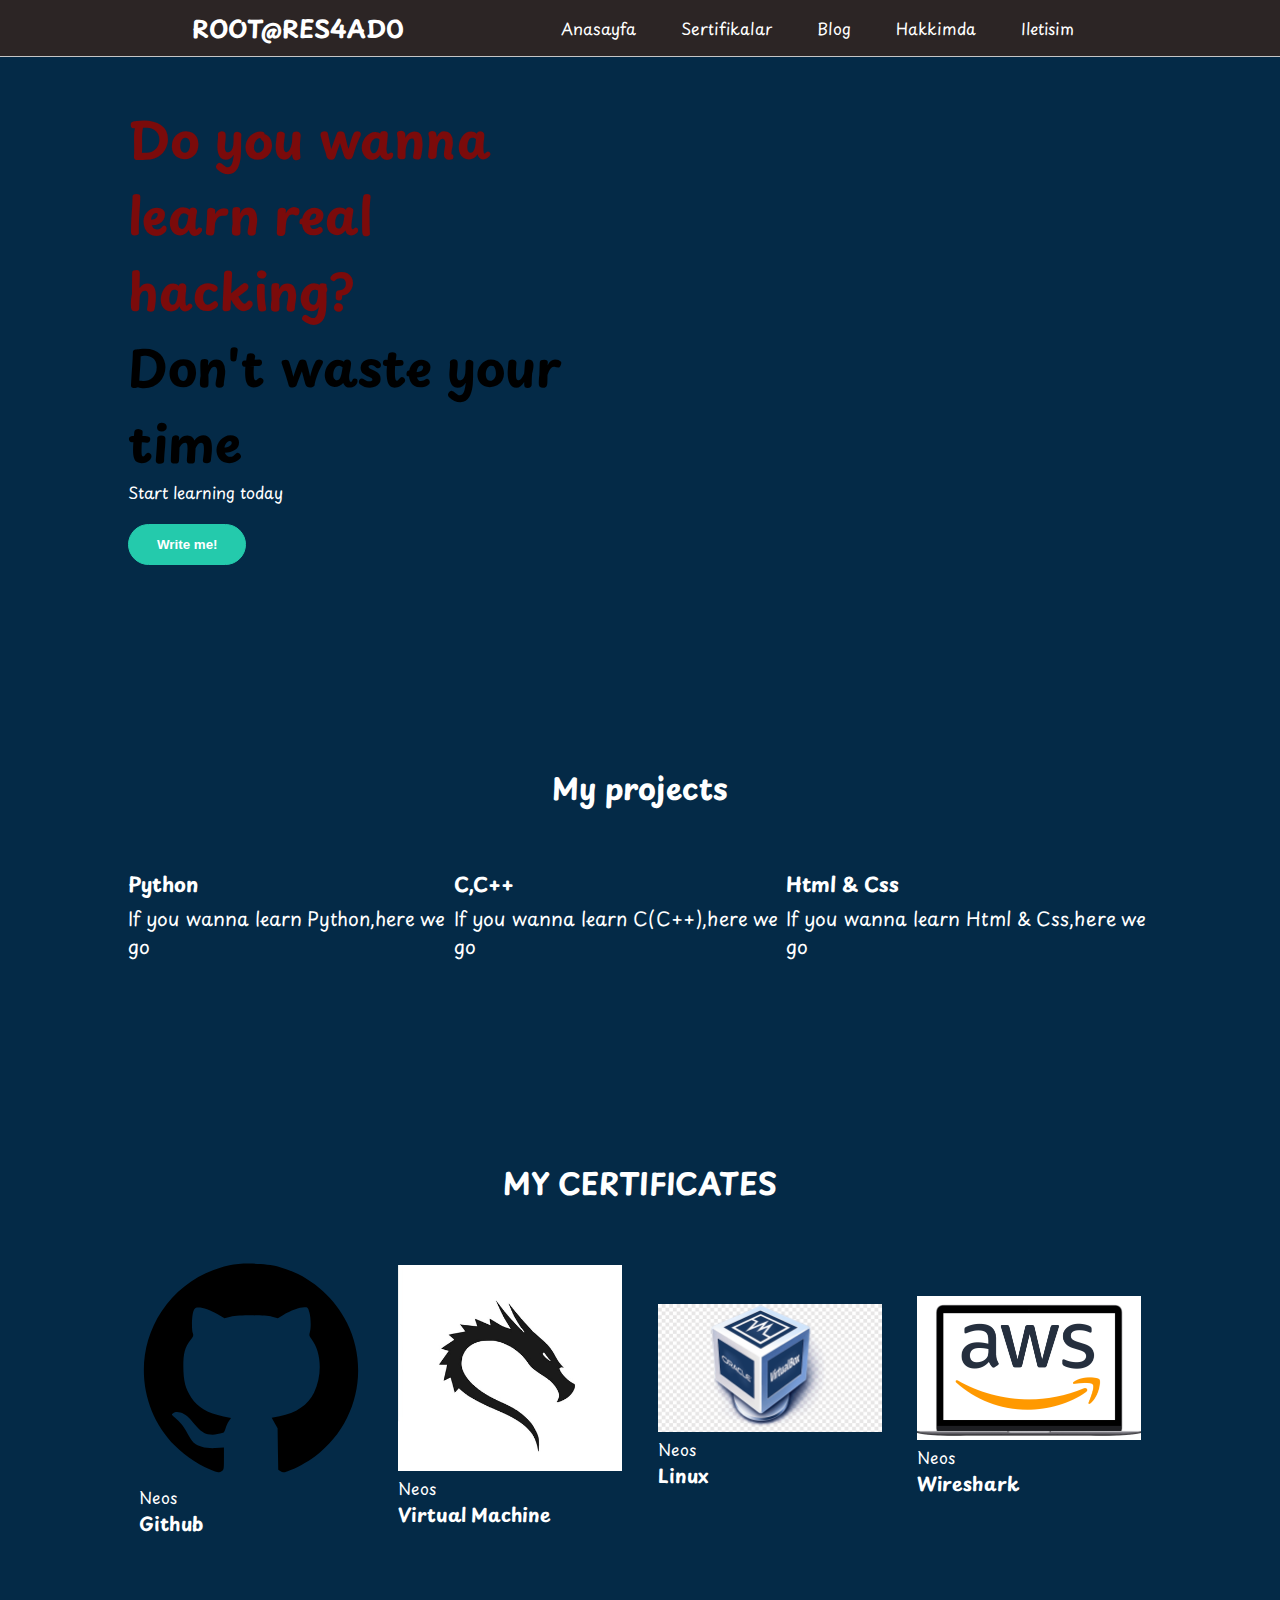
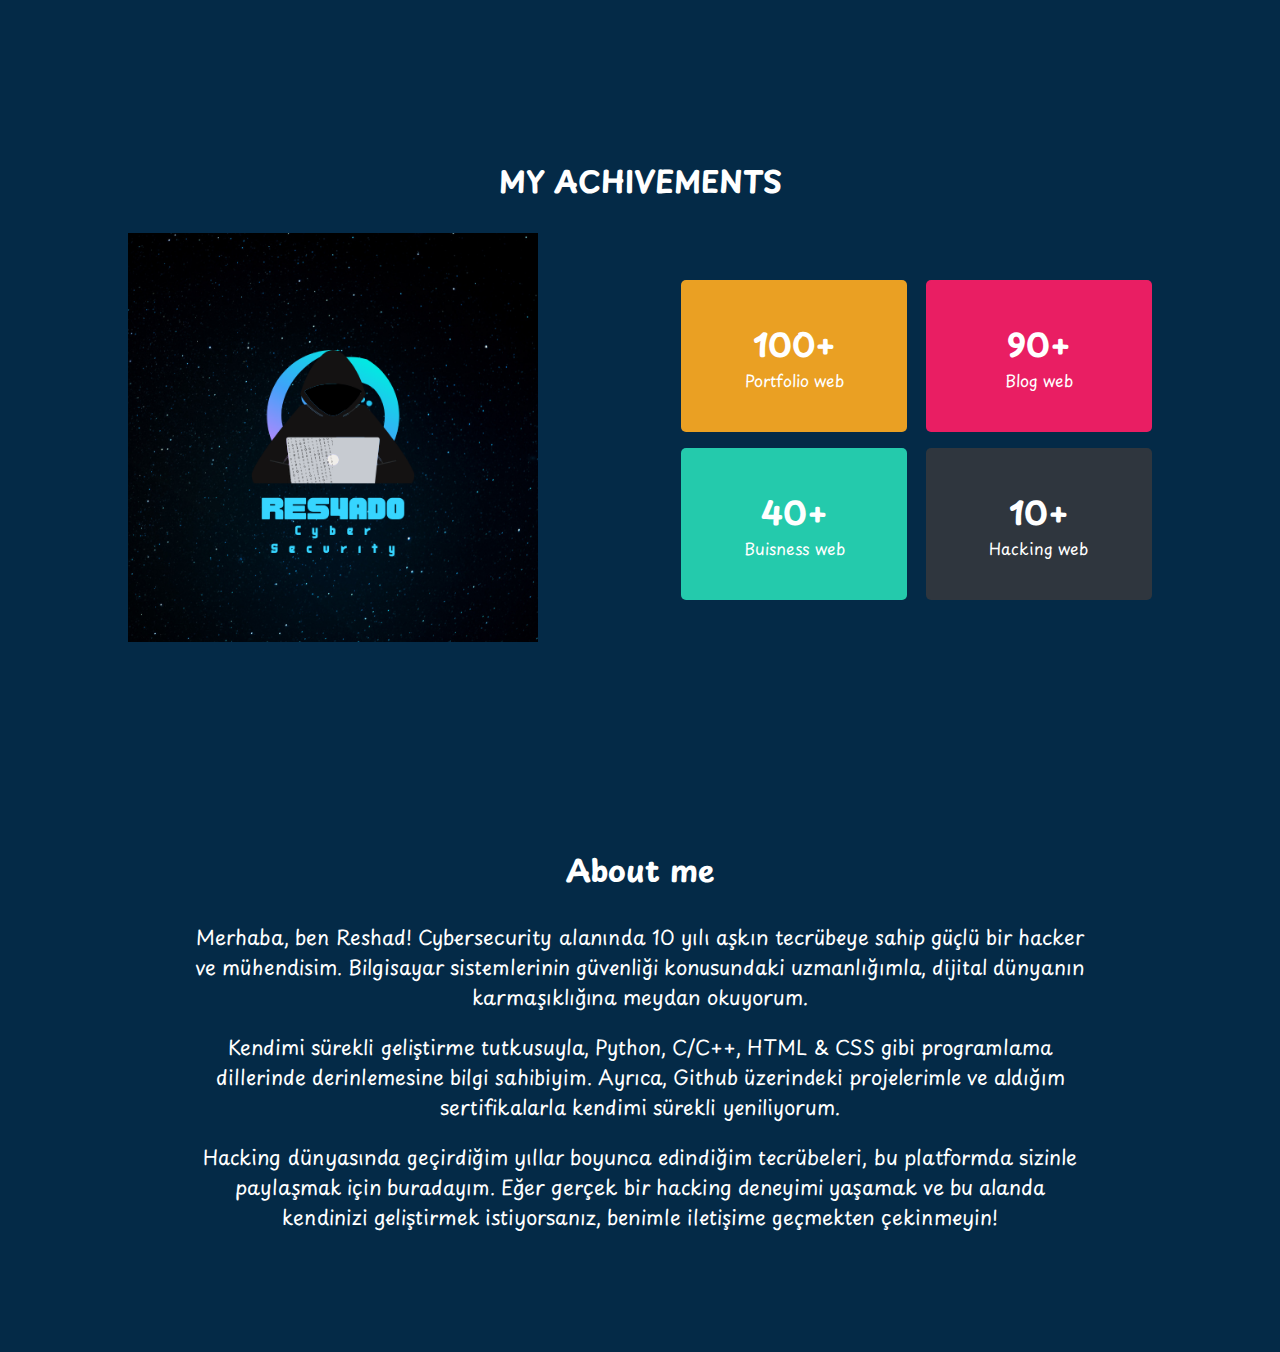
==== commit c4ddb137: "Add files via upload" ====
--- a/index.html
+++ b/index.html
@@ -74,7 +74,7 @@
         <div class="inner_courses">
             <div class="child_courses">
                 <div class="course_img">
-                    <img src="images/GitHub_Invertocat_Logo.svg" alt="">
+                    <img src="GitHub_Invertocat_Logo.svg" alt="">
                 </div>
                 <div class="detail">
                     <p>Neos</p>
@@ -91,7 +91,7 @@
             </div>
             <div class="child_courses">
                 <div class="course_img">
-                    <img src="images/linux.png" alt="">
+                    <img src="linux.png" alt="">
                 </div>
                 <div class="detail">
                     <p>Neos</p>
@@ -107,7 +107,7 @@
                 <h3>Virtual Machine</h3>
             </div>  <div class="child_courses">
                 <div class="course_img">
-                    <img src="images/png-clipart-virtualbox-virtual-machine-operating-systems-virtualization-x86-linux-logo-linux.png" alt="">
+                    <img src="png-clipart-virtualbox-virtual-machine-operating-systems-virtualization-x86-linux-logo-linux.png" alt="">
                 </div>
                 <div class="detail">
                     <p>Neos</p>
@@ -123,7 +123,7 @@
                 <h3>Linux</h3>
             </div>  <div class="child_courses">
                 <div class="course_img">
-                    <img src="images/aws-mac.png" alt="">
+                    <img src="aws-mac.png" alt="">
                 <div class="detail">
                     <p>Neos</p>
                     <ul>
@@ -146,7 +146,7 @@
         </div>
         <div class="inner_achivement">
             <div class="child_achivement">
-                <img src="images/logo.png" alt="">
+                <img src="logo.png" alt="">
             </div>
             <div class="child_achivement2">
                 <div class="single_detail sd1">
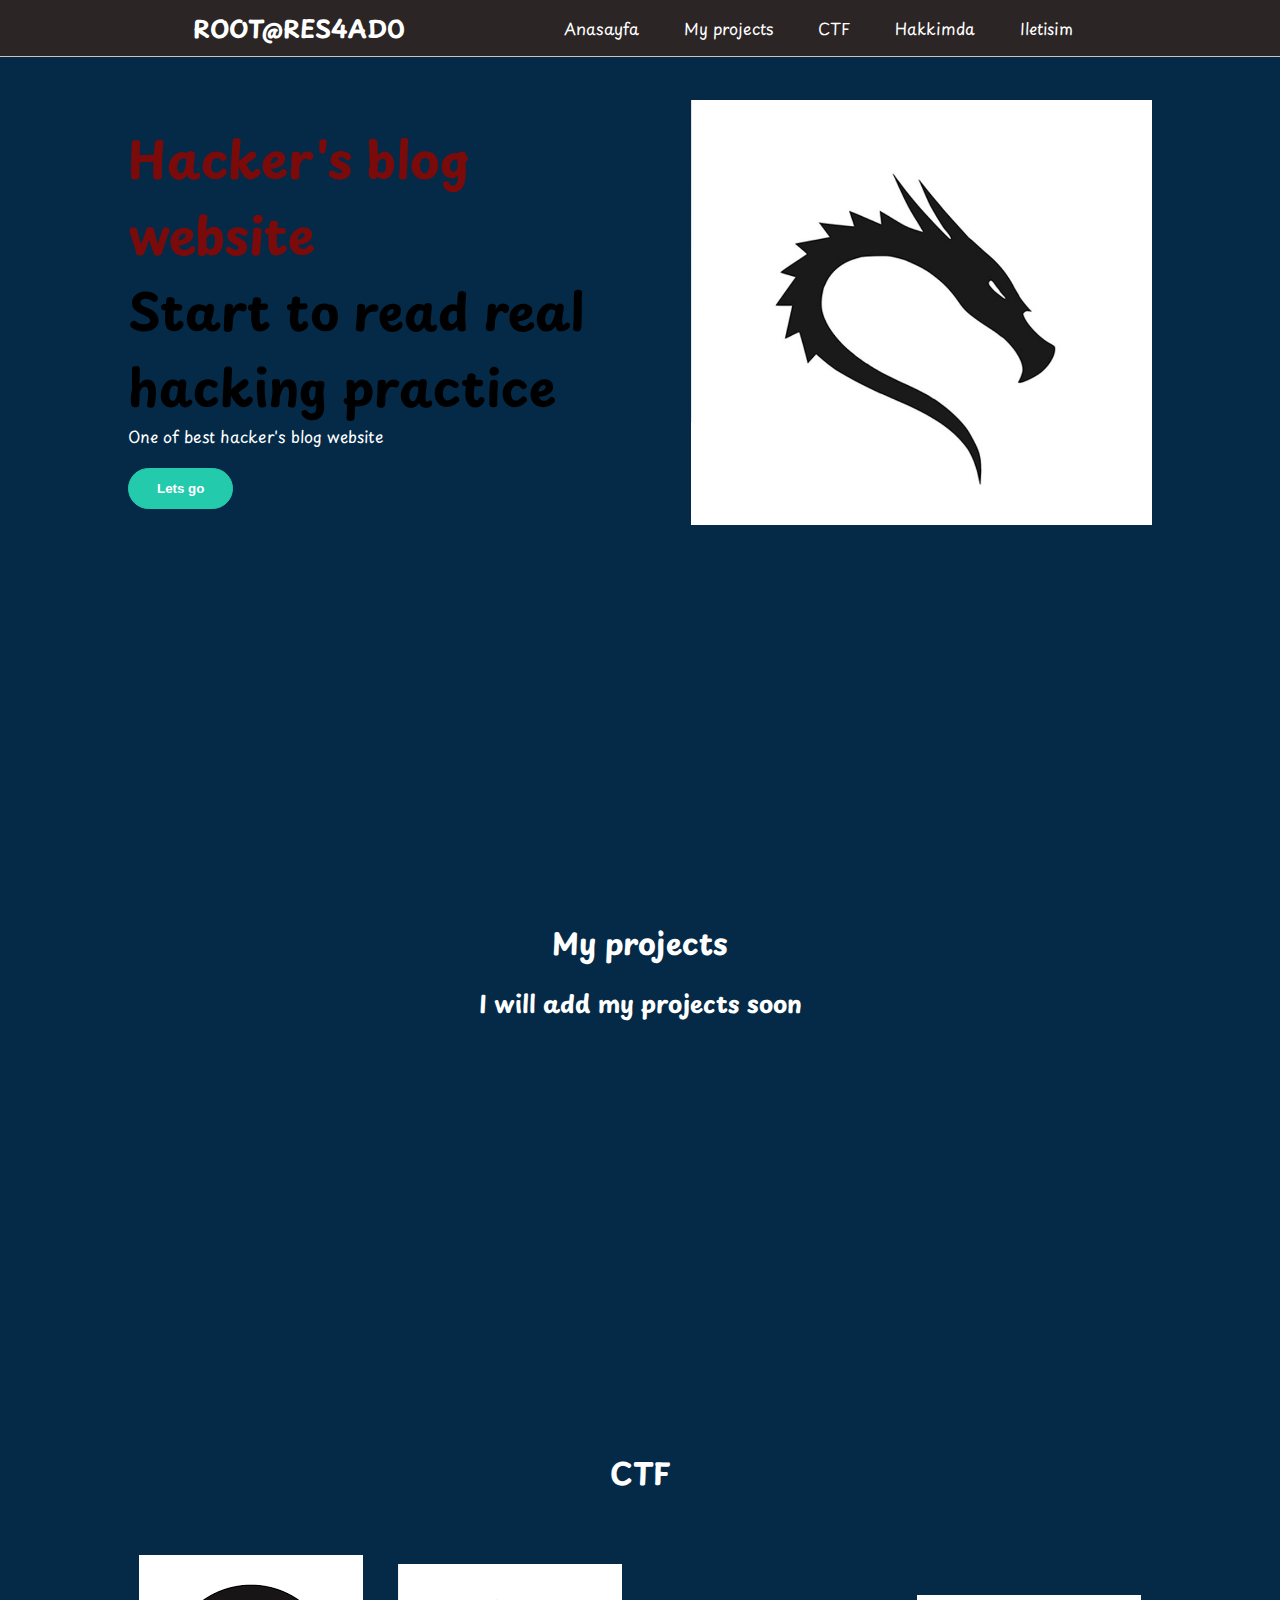
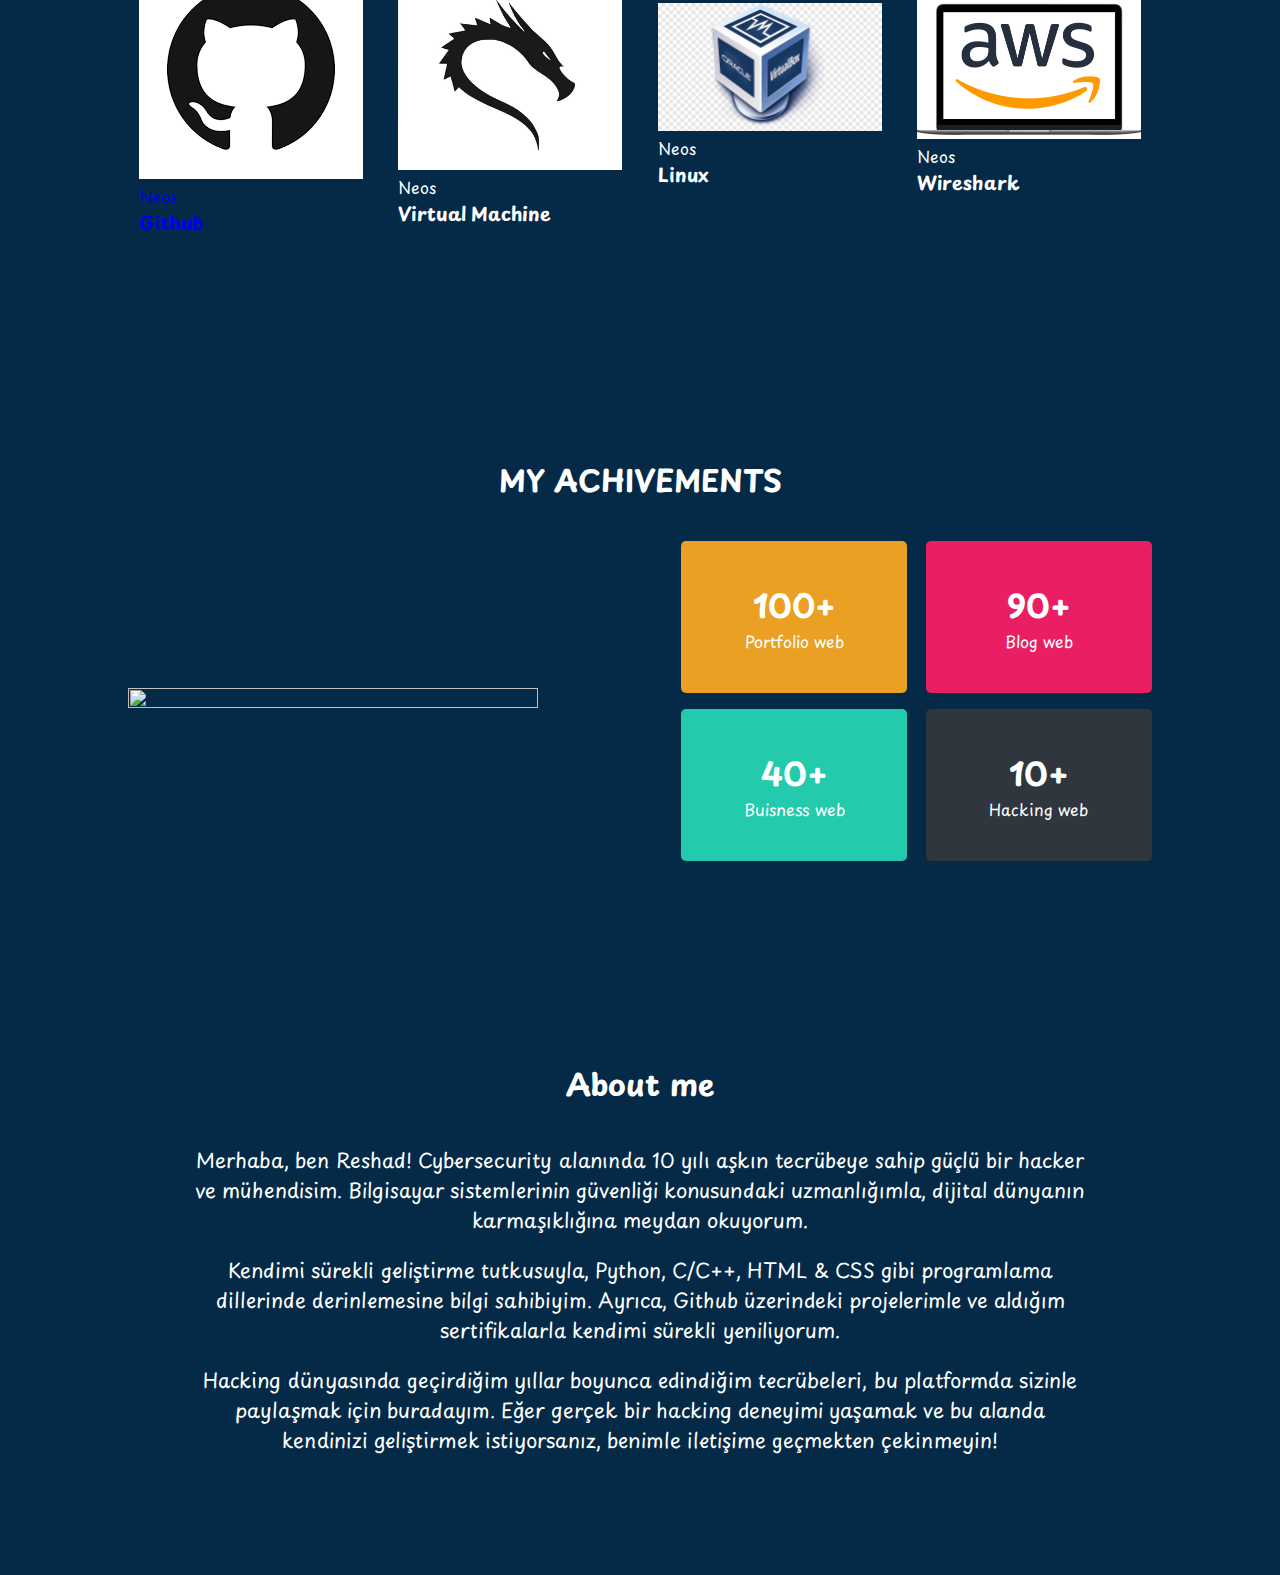
==== commit bf07ea84: "Add files via upload" ====
--- a/index.html
+++ b/index.html
@@ -17,10 +17,11 @@
             </div>
             <ul class="navbar_links">
                 <li><a href="#anasayfa">Anasayfa</a></li>
-                <li><a href="#sertifikalar">Sertifikalar</a></li>
-                <li><a href="#blog">Blog</a></li>
-                <li><a href="#hakkimda">Hakkimda</a></li>
-                <li><a href="#iletisim">Iletisim</a></li>   
+                <li><a href="#myProjects">My projects</a></li>
+
+                <li><a href="#CTF">CTF</a></li>
+                <li><a href="#achivements">Hakkimda</a></li>
+                <li><a href="#hakkimda">Iletisim</a></li>   
             </ul>
         </div>
     </header>
@@ -28,53 +29,31 @@
     <section id="anasayfa">
         <div class="inner_anasayfa">
             <div class="child_anasayfa">
-                <h1>Do you wanna learn real hacking?<br> <span class="span_child">Don't waste your time</span></h1>
-                <p>Start learning today </p>
-                <button class="btn">Write me!</button>
+                <h1>Hacker's blog website<br> <span class="span_child">Start to read real hacking practice</span></h1>
+                <p>One of best hacker's blog website </p>
+                <button class="btn">Lets go</button>
             </div>
             <div class="child_anasayfa">
-                <img src="images/logo.png" alt="">
+                <img src="linux.png" alt="">
             </div>
         </div>    
     </section>
     <!-----------------------------My projects-------------------------------->
-    <section id="My projects">
+    <section id="myProjects">
         <div class="section_title">
         <h2>My projects</h2>
-        </div>
-        <div class="innersoftware">
-            <div class="innersoftware_child">
-                <div class="icon">
-                  <i class="fas fa-laptop"></i>
-                </div>
-                <h3>Python</h3>
-                <p>If you wanna learn Python,here we go</p>
-            </div>
-            <div class="innersoftware_child">
-                <div class="icon">
-                  <i class="fas fa-laptop"></i>
-                </div>
-                <h3>C,C++</h3>
-                <p>If you wanna learn C(C++),here we go</p>
-            </div>
-            <div class="innersoftware_child">
-                <div class="icon">
-                  <i class="fas fa-laptop"></i>
-                </div>
-                <h3>Html & Css</h3>
-                <p>If you wanna learn Html & Css,here we go</p>
-            </div>
+        <h1 >I will add my projects soon<br>
         </div>
     </section>
- <!---------------------Serifikalarim---------------->
-    <section id="setifikalarim">
+ <!---------------------CTF---------------->
+    <section id="CTF">
         <div class="section_title">
-            <h2>MY CERTIFICATES</h2>
+            <h2>CTF</h2>
         </div>
         <div class="inner_courses">
             <div class="child_courses">
-                <div class="course_img">
-                    <img src="GitHub_Invertocat_Logo.svg" alt="">
+               <a href="github.html"> <div class="course_img">
+                    <img src="indir.png" alt="">
                 </div>
                 <div class="detail">
                     <p>Neos</p>
@@ -87,7 +66,8 @@
                     </ul>
                     
                 </div>
-                <h3>Github</h3>
+                <h3>Github</h3></a>
+               
             </div>
             <div class="child_courses">
                 <div class="course_img">
--- a/style.css
+++ b/style.css
@@ -37,6 +37,33 @@
 .section_title h2:hover{
     background-color: aqua;
 
+}
+
+#myProjects {
+    background-color: #042a47; /* Arka plan rengi, ihtiyaca göre ayarlayabilirsiniz */
+    color: #fff; /* Metin rengi beyaz */
+    display: flex;
+    align-items: center;
+    justify-content: center;
+    height: 80vh; /* Sayfanın tamamını kaplaması için */
+    text-align: center; /* Metni yatayda ortala */
+}
+
+.section_title {
+    margin-bottom: 39px;
+}
+
+.section_title h2 {
+    position: relative;
+    font-size: 30px;
+    transition: all 0.5s ease-in-out;
+}
+
+/* İsterseniz bu kısmı aşağıdaki gibi değiştirebilirsiniz */
+.section_title h1 {
+    font-size: 24px;
+    margin-top: 20px;
+    
 }
 
 /*---------------------------HEADER----------- */
@@ -163,7 +190,7 @@
     font-size: 19px;
 }
 
-/*--------My-certifications------------*/
+/*--------CTF------------*/
 
 .inner_courses{
     display: flex;
